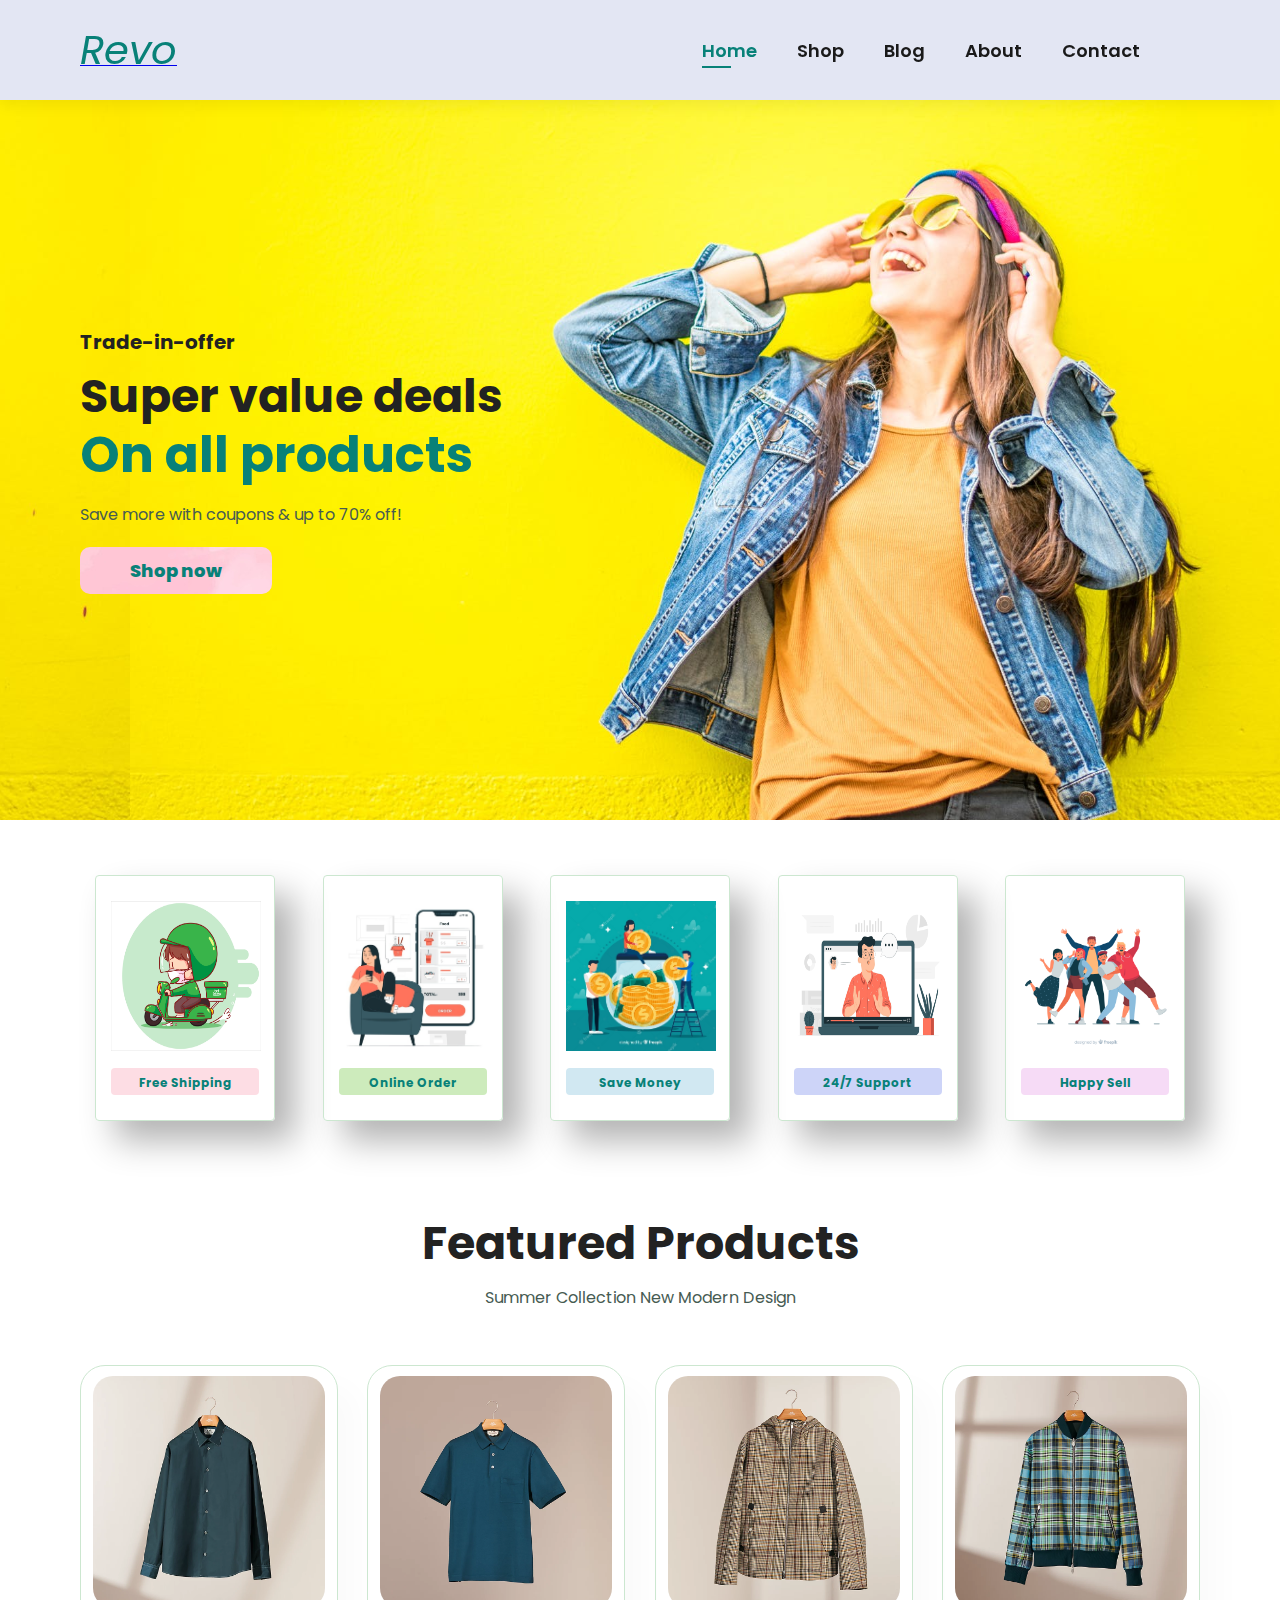
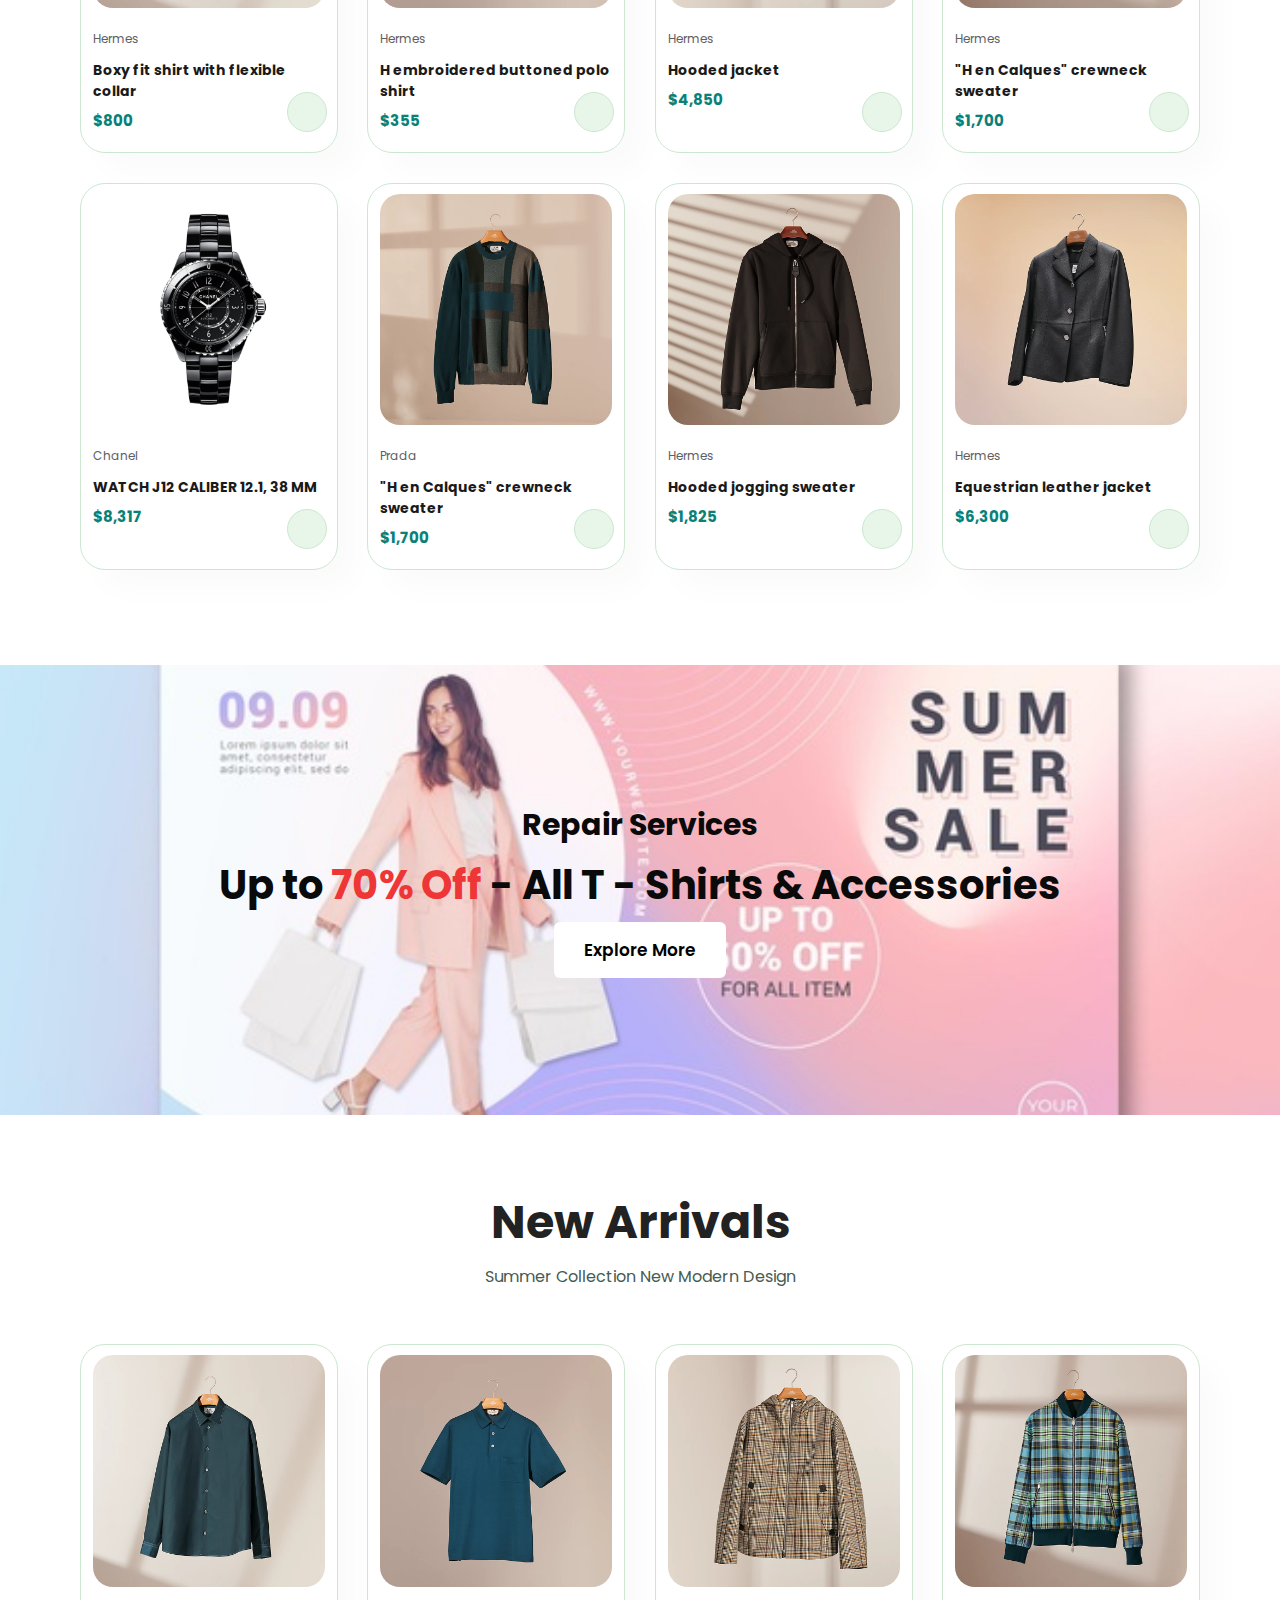
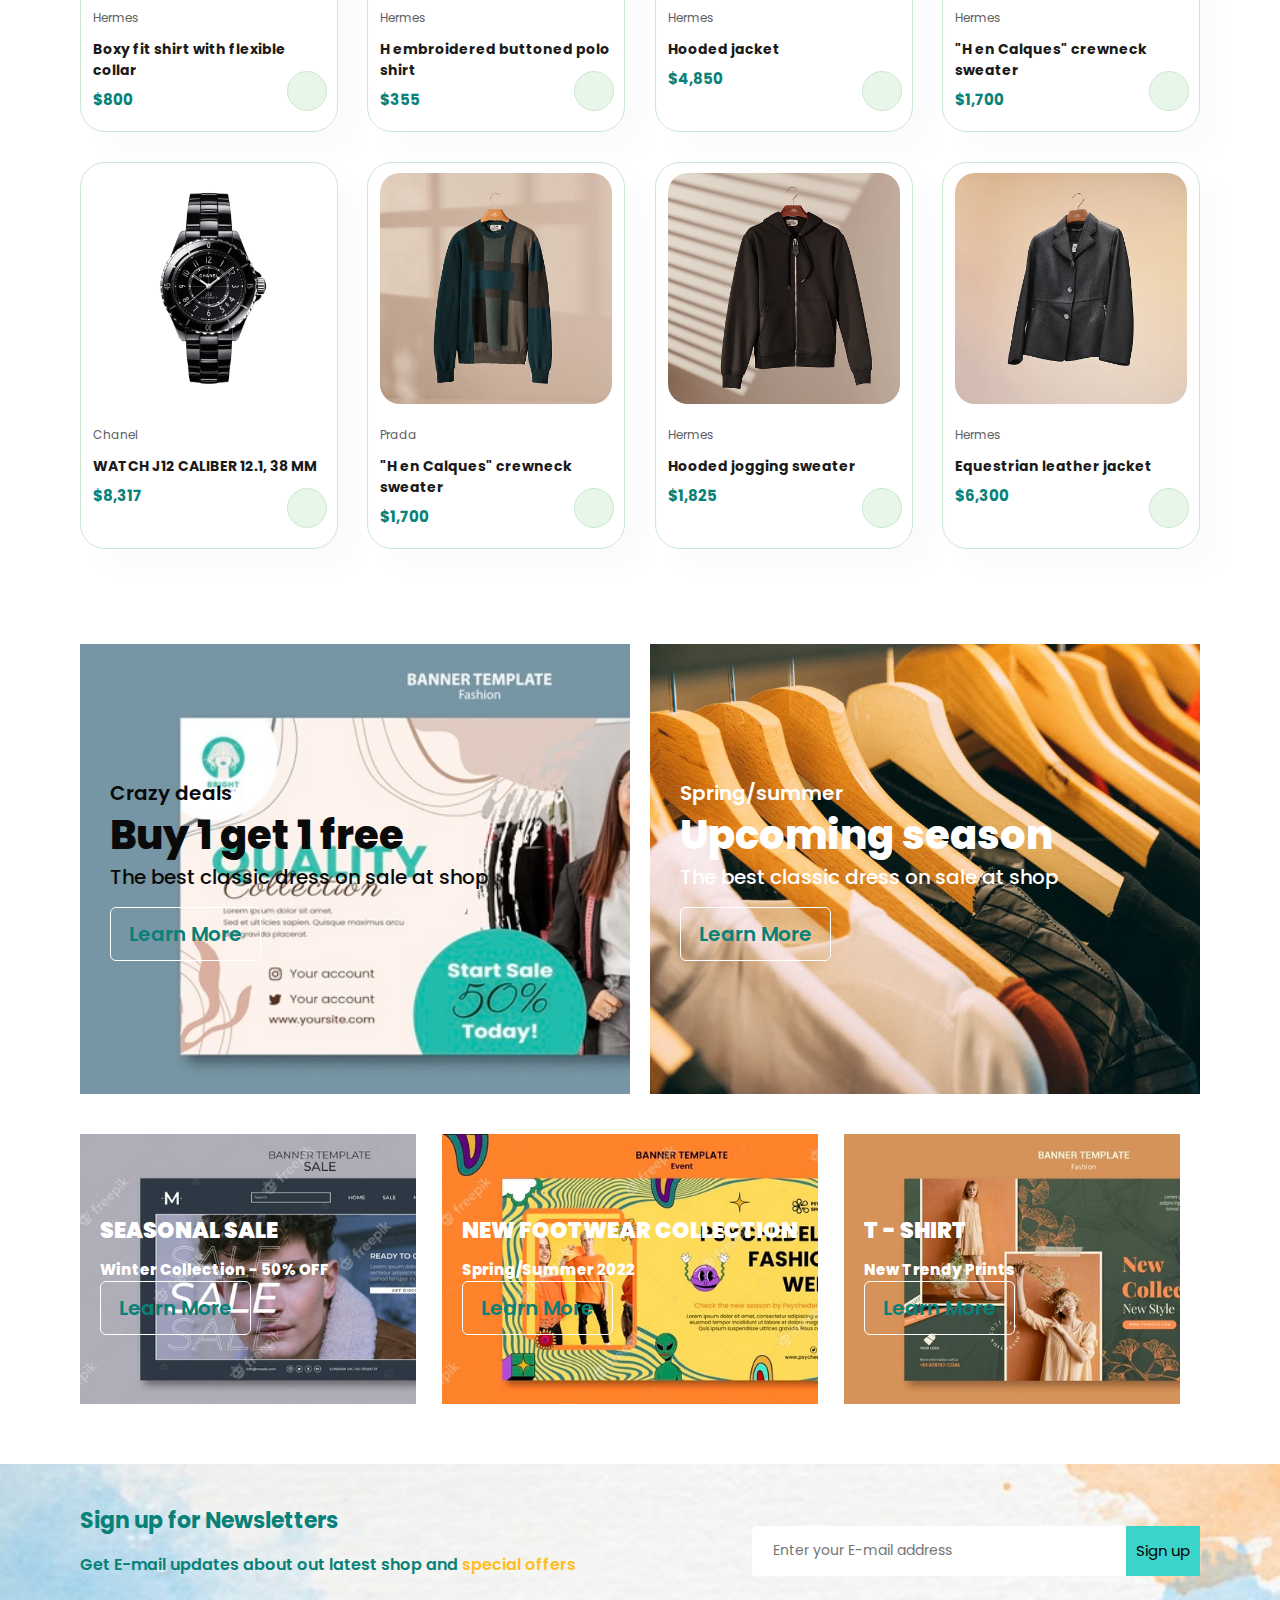
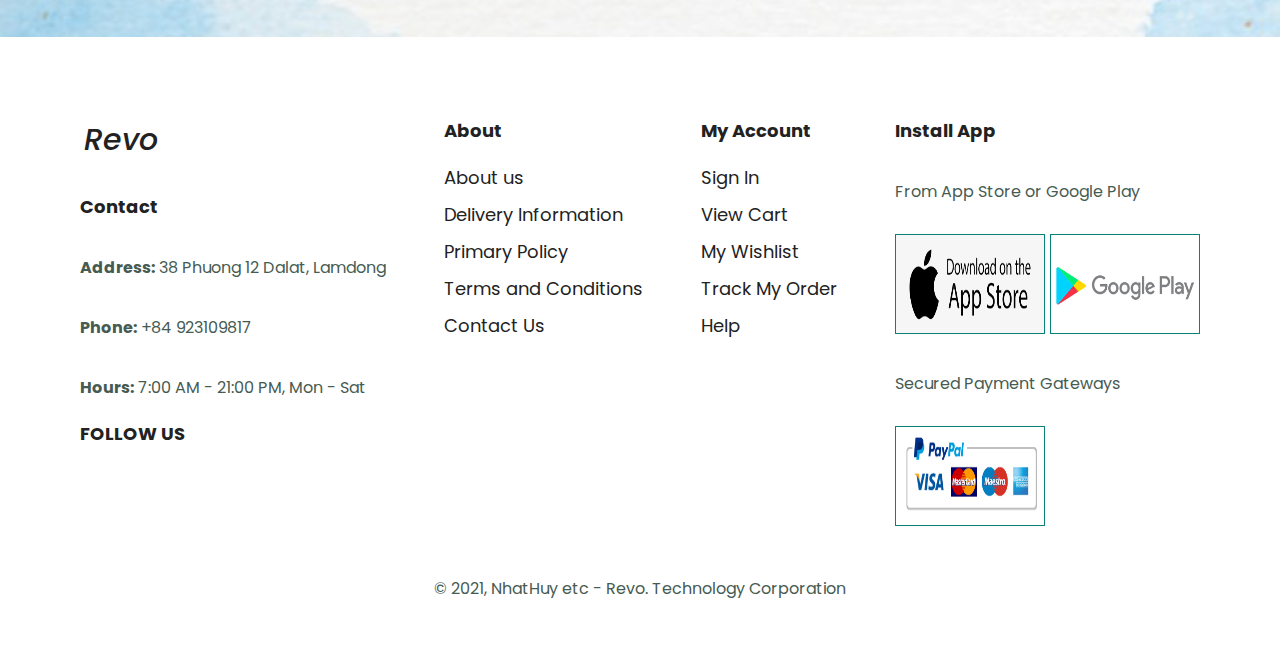
==== index.html @ b79b2497 "commit" ====
<!DOCTYPE html>
<html lang="en">
<head>
    <meta charset="UTF-8">
    <meta http-equiv="X-UA-Compatible" content="IE=edge">
    <meta name="viewport" content="width=device-width, initial-scale=1.0">
    <title>E-Commerce </title>
    <link rel="stylesheet" href="style.css">
    <link rel="stylesheet" href="responsive.css">
    <link rel="stylesheet" href="https://pro.fontawesome.com/releases/v5.10.0/css/all.css" integrity="sha384-AYmEC3Yw5cVb3ZcuHtOA93w35dYTsvhLPVnYs9eStHfGJvOvKxVfELGroGkvsg+p" crossorigin="anonymous"/>
</head>
<body>
    <!-- Header -->
    <section class="header">
        <a href="#"><i class="icon1 fab fa-cotton-bureau">Revo</i>
        </a>

        <div>
            <ul class="navbar">
                <li><a class="active" href="#index.html">Home</a></li>
                <li><a href="#shop.html">Shop</a></li>
                <li><a href="#blog.html">Blog</a></li>
                <li><a href="#about.html">About</a></li>
                <li><a href="#contact.html">Contact</a></li>
                <li><a href="#cart.html"><i class="far fa-shopping-bag"></i></a></li>
            </ul>
        </div>
    </section>

    <!--Hero section-->
    <section class="hero">
        <h4>Trade-in-offer</h4>
        <h2>Super value deals</h2>
        <h1>On all products</h1>
        <p>Save more with coupons & up to 70% off!</p>
        <button class="btn">Shop now</button>
    </section>

    <!--Feature section-->
    <section class="feature section-p1">
        <div class="feature-box">
            <img src="images/feature-1.jpg" alt="">
            <h6>Free Shipping</h6>
        </div>

        <div class="feature-box">
            <img src="images/feature-2.jpg" alt="">
            <h6>Online Order</h6>
        </div>

        <div class="feature-box">
            <img src="images/feature-3.jpg" alt="">
            <h6>Save Money</h6>
        </div>

        <div class="feature-box">
            <img src="images/feature-6.jpg" alt="">
            <h6>24/7 Support</h6>
        </div>

        <div class="feature-box">
            <img src="images/feature-5.jpg" alt="">
            <h6>Happy Sell</h6>
        </div>
    </section>

    <!--Feature Product-->
    <section class="feature-product section-p1">
        <h2 class="heading">Featured Products</h2>
        <p>Summer Collection New Modern Design</p>
        <div class="pro-container">
            <div class="pro">
                <img src="images/product-4.webp" alt="">
                <div class="desc">
                    <span>Hermes</span>
                    <h5>Boxy fit shirt with flexible collar</h5>
                    <div class="star">
                        <i class="fas fa-star"></i>
                        <i class="fas fa-star"></i>
                        <i class="fas fa-star"></i>
                        <i class="fas fa-star"></i>
                        <i class="fas fa-star"></i>
                    </div>
                    <h4 class="price">$800</h4>
                </div>
                <a href="#"><i class="fal fa-shopping-cart cart"></i></a>
            </div>

            <div class="pro">
                <img src="images/product-1.webp" alt="">
                <div class="desc">
                    <span>Hermes</span>
                    <h5>H embroidered buttoned polo shirt</h5>
                    <div class="star">
                        <i class="fas fa-star"></i>
                        <i class="fas fa-star"></i>
                        <i class="fas fa-star"></i>
                        <i class="fas fa-star"></i>
                        <i class="fas fa-star"></i>
                    </div>
                    <h4 class="price">$355</h4>
                </div>
                <a href="#"><i class="fal fa-shopping-cart cart"></i></a>
            </div>

            <div class="pro">
                <img src="images/product-2.webp" alt="">
                <div class="desc">
                    <span>Hermes</span>
                    <h5>Hooded jacket</h5>
                    <div class="star">
                        <i class="fas fa-star"></i>
                        <i class="fas fa-star"></i>
                        <i class="fas fa-star"></i>
                        <i class="fas fa-star"></i>
                        <i class="fas fa-star"></i>
                    </div>
                    <h4 class="price">$4,850</h4>
                </div>
                <a href="#"><i class="fal fa-shopping-cart cart"></i></a>
            </div>

            <div class="pro">
                <img src="images/product-3.webp" alt="">
                <div class="desc">
                    <span>Hermes</span>
                    <h5>"H en Calques" crewneck sweater</h5>
                    <div class="star">
                        <i class="fas fa-star"></i>
                        <i class="fas fa-star"></i>
                        <i class="fas fa-star"></i>
                        <i class="fas fa-star"></i>
                        <i class="fas fa-star"></i>
                    </div>
                    <h4 class="price">$1,700</h4>
                </div>
                <a href="#"><i class="fal fa-shopping-cart cart"></i></a>
            </div>

            <div class="pro">
                <img src="images/product-7.jpg" alt="">
                <div class="desc">
                    <span>Chanel</span>
                    <h5>WATCH J12 CALIBER 12.1, 38 MM</h5>
                    <div class="star">
                        <i class="fas fa-star"></i>
                        <i class="fas fa-star"></i>
                        <i class="fas fa-star"></i>
                        <i class="fas fa-star"></i>
                        <i class="fas fa-star"></i>
                    </div>
                    <h4 class="price">$8,317</h4>
                </div>
                <a href="#"><i class="fal fa-shopping-cart cart"></i></a>
            </div>

            <div class="pro">
                <img src="images/product-5.webp" alt="">
                <div class="desc">
                    <span>Prada</span>
                    <h5>"H en Calques" crewneck sweater</h5>
                    <div class="star">
                        <i class="fas fa-star"></i>
                        <i class="fas fa-star"></i>
                        <i class="fas fa-star"></i>
                        <i class="fas fa-star"></i>
                        <i class="fas fa-star"></i>
                    </div>
                    <h4 class="price">$1,700</h4>
                </div>
                <a href="#"><i class="fal fa-shopping-cart cart"></i></a>
            </div>

            <div class="pro">
                <img src="images/product-6.webp" alt="">
                <div class="desc">
                    <span>Hermes</span>
                    <h5>Hooded jogging sweater</h5>
                    <div class="star">
                        <i class="fas fa-star"></i>
                        <i class="fas fa-star"></i>
                        <i class="fas fa-star"></i>
                        <i class="fas fa-star"></i>
                        <i class="fas fa-star"></i>
                    </div>
                    <h4 class="price">$1,825</h4>
                </div>
                <a href="#"><i class="fal fa-shopping-cart cart"></i></a>
            </div>

            <div class="pro">
                <img src="images/product-9.webp" alt="">
                <div class="desc">
                    <span>Hermes</span>
                    <h5>Equestrian leather jacket</h5>
                    <div class="star">
                        <i class="fas fa-star"></i>
                        <i class="fas fa-star"></i>
                        <i class="fas fa-star"></i>
                        <i class="fas fa-star"></i>
                        <i class="fas fa-star"></i>
                    </div>
                    <h4 class="price">$6,300</h4>
                </div>
                <a href="#"><i class="fal fa-shopping-cart cart"></i></a>
            </div>
        </div>
    </section>

    <!--Banner-->
    <section class="banner section-m1">
        <h4>Repair Services</h4>
        <h2>Up to <span>70% Off</span> - All T - Shirts & Accessories</h2>
        <button class="normal">Explore More</button>
    </section>

    <!--New Arrivals-->
    <section class="feature-product section-p1">
        <h2 class="heading">New Arrivals</h2>
        <p>Summer Collection New Modern Design</p>
        <div class="pro-container">
            <div class="pro">
                <img src="images/product-4.webp" alt="">
                <div class="desc">
                    <span>Hermes</span>
                    <h5>Boxy fit shirt with flexible collar</h5>
                    <div class="star">
                        <i class="fas fa-star"></i>
                        <i class="fas fa-star"></i>
                        <i class="fas fa-star"></i>
                        <i class="fas fa-star"></i>
                        <i class="fas fa-star"></i>
                    </div>
                    <h4 class="price">$800</h4>
                </div>
                <a href="#"><i class="fal fa-shopping-cart cart"></i></a>
            </div>

            <div class="pro">
                <img src="images/product-1.webp" alt="">
                <div class="desc">
                    <span>Hermes</span>
                    <h5>H embroidered buttoned polo shirt</h5>
                    <div class="star">
                        <i class="fas fa-star"></i>
                        <i class="fas fa-star"></i>
                        <i class="fas fa-star"></i>
                        <i class="fas fa-star"></i>
                        <i class="fas fa-star"></i>
                    </div>
                    <h4 class="price">$355</h4>
                </div>
                <a href="#"><i class="fal fa-shopping-cart cart"></i></a>
            </div>

            <div class="pro">
                <img src="images/product-2.webp" alt="">
                <div class="desc">
                    <span>Hermes</span>
                    <h5>Hooded jacket</h5>
                    <div class="star">
                        <i class="fas fa-star"></i>
                        <i class="fas fa-star"></i>
                        <i class="fas fa-star"></i>
                        <i class="fas fa-star"></i>
                        <i class="fas fa-star"></i>
                    </div>
                    <h4 class="price">$4,850</h4>
                </div>
                <a href="#"><i class="fal fa-shopping-cart cart"></i></a>
            </div>

            <div class="pro">
                <img src="images/product-3.webp" alt="">
                <div class="desc">
                    <span>Hermes</span>
                    <h5>"H en Calques" crewneck sweater</h5>
                    <div class="star">
                        <i class="fas fa-star"></i>
                        <i class="fas fa-star"></i>
                        <i class="fas fa-star"></i>
                        <i class="fas fa-star"></i>
                        <i class="fas fa-star"></i>
                    </div>
                    <h4 class="price">$1,700</h4>
                </div>
                <a href="#"><i class="fal fa-shopping-cart cart"></i></a>
            </div>

            <div class="pro">
                <img src="images/product-7.jpg" alt="">
                <div class="desc">
                    <span>Chanel</span>
                    <h5>WATCH J12 CALIBER 12.1, 38 MM</h5>
                    <div class="star">
                        <i class="fas fa-star"></i>
                        <i class="fas fa-star"></i>
                        <i class="fas fa-star"></i>
                        <i class="fas fa-star"></i>
                        <i class="fas fa-star"></i>
                    </div>
                    <h4 class="price">$8,317</h4>
                </div>
                <a href="#"><i class="fal fa-shopping-cart cart"></i></a>
            </div>

            <div class="pro">
                <img src="images/product-5.webp" alt="">
                <div class="desc">
                    <span>Prada</span>
                    <h5>"H en Calques" crewneck sweater</h5>
                    <div class="star">
                        <i class="fas fa-star"></i>
                        <i class="fas fa-star"></i>
                        <i class="fas fa-star"></i>
                        <i class="fas fa-star"></i>
                        <i class="fas fa-star"></i>
                    </div>
                    <h4 class="price">$1,700</h4>
                </div>
                <a href="#"><i class="fal fa-shopping-cart cart"></i></a>
            </div>

            <div class="pro">
                <img src="images/product-6.webp" alt="">
                <div class="desc">
                    <span>Hermes</span>
                    <h5>Hooded jogging sweater</h5>
                    <div class="star">
                        <i class="fas fa-star"></i>
                        <i class="fas fa-star"></i>
                        <i class="fas fa-star"></i>
                        <i class="fas fa-star"></i>
                        <i class="fas fa-star"></i>
                    </div>
                    <h4 class="price">$1,825</h4>
                </div>
                <a href="#"><i class="fal fa-shopping-cart cart"></i></a>
            </div>

            <div class="pro">
                <img src="images/product-9.webp" alt="">
                <div class="desc">
                    <span>Hermes</span>
                    <h5>Equestrian leather jacket</h5>
                    <div class="star">
                        <i class="fas fa-star"></i>
                        <i class="fas fa-star"></i>
                        <i class="fas fa-star"></i>
                        <i class="fas fa-star"></i>
                        <i class="fas fa-star"></i>
                    </div>
                    <h4 class="price">$6,300</h4>
                </div>
                <a href="#"><i class="fal fa-shopping-cart cart"></i></a>
            </div>
        </div>
    </section>


    <section class="sm-banner section-p1">
        <div class="banner-box banner-1">
            <h4>Crazy deals</h4>
            <h2>Buy 1 get 1 free</h2>
            <span>The best classic dress on sale at shop</span>
            <button class="white">Learn More</button>
        </div>

        <div class="banner-box banner-2">
            <h4>Spring/summer</h4>
            <h2>Upcoming season</h2>
            <span>The best classic dress on sale at shop</span>
            <button class="white">Learn More</button>
        </div>
    </section>

    <!--Banner Text-->
    <section class="banner-text">
        <div class="banner-box banner-1">
            <h2>SEASONAL SALE</h2>
            <h3>Winter Collection - 50% OFF</h3>
            <button class="white">Learn More</button>
        </div>

        <div class="banner-box banner-2">
            <h2>NEW FOOTWEAR COLLECTION</h2>
            <h3>Spring/Summer 2022</h3>
            <button class="white">Learn More</button>
        </div>

        <div class="banner-box banner-3">
            <h2>T - SHIRT</h2>
            <h3>New Trendy Prints</h3>
            <button class="white">Learn More</button>
        </div>
    </section>

    <!--New letter-->
    <section class="newletter section-p1 section-m1">
        <div class="text">
            <h4>Sign up for Newsletters</h4>
            <p>Get E-mail updates about out latest shop and <span>special offers</span></p>
        </div>

        <div class="form">
            <input type="text" placeholder="Enter your E-mail address">
            <button class="input-btn">Sign up</button>
        </div>
    </section>

    <!--Footer-->
    <footer class="section-p1">
        <div class="col">
            <i class="logo fab fa-cotton-bureau">Revo</i>
            <h4>Contact</h4>
            <p><strong>Address:</strong> 38 Phuong 12 Dalat, Lamdong</p>
            <p><strong>Phone:</strong> +84 923109817</p>
            <p><strong>Hours:</strong> 7:00 AM - 21:00 PM, Mon - Sat</p>
            <div class="social-link">
                <h4>FOLLOW US</h4>
                <div class="icons">
                    <a href="#"><i class="fab fa-facebook-f"></i></a>
                    <a href="#"><i class="fab fa-twitter"></i></a>
                    <a href="#"><i class="fab fa-instagram"></i></a>
                    <a href="#"><i class="fab fa-pinterest"></i></a>
                    <a href="#"><i class="fab fa-youtube"></i></a>
                </div>
            </div>
        </div>

        <div class="col">
            <h4>About</h4>
            <a href="#">About us</a>
            <a href="#">Delivery Information</a>
            <a href="#">Primary Policy</a>
            <a href="#">Terms and Conditions</a>
            <a href="#">Contact Us</a>
        </div>

        <div class="col">
            <h4>My Account</h4>
            <a href="#">Sign In</a>
            <a href="#">View Cart</a>
            <a href="#">My Wishlist</a>
            <a href="#">Track My Order</a>
            <a href="#">Help</a>
        </div>

        <div class="col install">
            <h4>Install App</h4>
            <p>From App Store or Google Play</p>
            <div class="row app">
                <img src="images/app-store.png" alt="">
                <img src="images/google-play.png" alt="">
            </div>
            <p>Secured Payment Gateways</p>
            <img class="payment" src="images/payment.png" alt="">
        </div>

        <div class="copyright">
            <p>© 2021, NhatHuy etc - Revo. Technology Corporation</p>
        </div>

    </footer>




    
    <script src="script.js"></script>
</body>
</html>
---- style.css ----
@import url('https://fonts.googleapis.com/css2?family=Poppins:ital,wght@0,200;0,300;0,400;0,500;0,600;0,700;0,800;0,900;1,100;1,200;1,300;1,400;1,500;1,600&family=Roboto:ital,wght@0,300;0,400;1,100&display=swap');

*{
    margin: 0;
    padding: 0;
    box-sizing: border-box;
    font-family: 'Poppins', sans-serif;
}

h1{
    font-size: 50px;
    line-height: 64px;
    color: #222;
}

h2{
    font-size: 46px;
    line-height: 54px;
    color: #222;
}

h4{
    font-size: 20px;
    color: #222;
}

h6{
    font-size: 12px;
    font-weight: 700;
}

p{
    font-size: 16px;
    color: #465b52;
    margin: 15px 0 20px 0;
}

.section-p1{
    padding: 40px 80px;
}

.section-m1{
    margin: 40px 0;
}

button.normal{
    font-size: 17px;
    font-weight: 600;
    padding: 15px 30px;
    color: rgb(0, 0, 0);
    background-color: #fff;
    border-radius: 6px;
    cursor: pointer;
    border: none;
    outline: none;
    transition: 0.2s;
}


button.white{
    font-size: 20px;
    font-weight: 600;
    padding: 11px 18px;
    color: #088178;
    background-color: transparent;
    border-radius: 6px;
    cursor: pointer;
    border: 1px solid #fff;
    outline: none;
    transition: 0.2s;
}

body{
    width: 100%;
}

/* Header css*/
.header{
    display: flex;
    align-items: center;
    justify-content: space-between;
    padding: 20px 80px;
    background: #E3E6F3;
    box-shadow: 0 5px 15px rgba(0, 0, 0, 0.06);
    z-index: 999;
    position: sticky;
    top: 0;
    left: 0;
}

.header a .icon1{
    font-size: 40px;
    color: #088178;
}

.header .navbar{
    display: flex;
    justify-content: center;
    text-align: center;
    
}

.header .navbar li{
    padding: 0 20px;
    list-style:  none;
    position: relative;
}

.header .navbar li a{
    text-decoration: none;
    font-size: 18px;
    font-weight: 600;
    color: #1a1a1a;
    transition: 0.3s ease;
}

.header .navbar li a:hover,
.header .navbar li a.active{
    color: #088178;
}

.header .navbar li a:hover::after,
.header .navbar li a.active::after{
    content: "";
    width: 30%;
    height: 2px;
    background: #088178;
    position: absolute;
    bottom: -4px;
    left: 20px;
}

.header .navbar i{
    font-size: 25px;
}

/* Hero -- HOME */
.hero{
    background-image: url(images/bg-home-2.jpeg);
    height: 80vh;
    width: 100%;
    background-size: cover;
    background-position: top -120px right -130px;
    padding: 0 80px;
    display: flex;
    flex-direction: column;
    align-items: flex-start;
    justify-content: center;
}

.hero h4{
    padding-bottom: 12px;
}

.hero h1{
    color: #088178;
}

.hero .btn{
    background-image: url(images/btn.jpg);
    background-color: transparent;
    color: #088178;
    border: 0;
    padding: 10px 50px 10px 50px;
    background-repeat: no-repeat;
    cursor: pointer;
    font-weight: 800;
    border-radius: 10px;
    font-size: 18px;
}

.hero .btn:hover{
    letter-spacing: 1px;   
}

/* Feature -- HOME PAGE*/
.feature{
    display: flex;
    align-items: center;
    justify-content: space-between;
    flex-wrap: wrap;
}

.feature .feature-box img{
    width: 150px;
    height: 150px;
    margin-bottom: 10px;
}

.feature .feature-box{
    width: 180px;
    text-align: center;
    padding: 25px 15px;
    box-shadow: 20px 20px 34px rgba(0, 0, 0, 0.3);
    border: 1px solid #CCE7D0;
    border-radius: 4px;
    margin: 15px ;
}

.feature .feature-box:hover{
    box-shadow: 10px 10px 54px rgba(0, 0, 0, 0.3);
}

.feature .feature-box h6{
    padding: 9px 8px 6px 8px;
    line-height: 1;
    border-radius: 4px;
    color: #088178;
    background-color: #FDDDE4;
}

.feature .feature-box:nth-child(2) h6{
    background-color: #cdebbc;
}

.feature .feature-box:nth-child(3) h6{
    background-color: #d1e8f2;
}

.feature .feature-box:nth-child(4) h6{
    background-color: #cdd4f8;
}

.feature .feature-box:nth-child(5) h6{
    background-color: #f6dbf6;
}

/* Feature Product - HOME PAGE*/
.feature-product{
    text-align: center;

}

.feature-product .pro-container{
    display: flex;
    justify-content: space-between;
    padding-top: 20px;
    flex-wrap: wrap;
}

.feature-product .pro{
    width: 23%;
    min-width: 25px;
    padding: 10px 12px;
    border: 1px solid #CCE7D0;
    border-radius: 25px;
    box-shadow: 20px 20px 30px rgba(0, 0, 0, 0.02);
    margin: 15px 0;
    transition: 0.2s ease ;
    position: relative;
}

.feature-product .pro:hover{
    box-shadow: 20px 20px 30px rgba(0, 0, 0, 0.06);
}

.feature-product .pro img{
    width: 100%;
    border-radius: 20px;
}

.feature-product .pro .desc{
    text-align: start;
    padding: 10px 0;
}

.feature-product .pro .desc span{
    color: #606063;
    font-size: 12px;
}

.feature-product .pro .desc h5{
    padding-top: 10px;
    color: #1a1a1a;
    font-size: 14px;
}

.feature-product .pro .desc i{
    font-size: 14px;
    color: rgb(243, 181, 25);
}

.feature-product .pro .desc h4{
    padding-top: 7px;
    font-size: 15px;
    font-weight: 700;
    color: #088178;
}

.feature-product .pro .cart{
    width: 40px;
    height: 40px;
    line-height: 40px;
    border-radius: 40px;
    background: #e8f6ea;
    font-weight: 500;
    color: #088178;
    border: 1px solid #CCE7D0;
    position: absolute;
    bottom: 20px;
    right: 10px;
}

/* Banner -- HOME PAGE*/
.banner{
    display: flex;
    flex-direction: column;
    justify-content: center;
    text-align: center;
    align-items: center;
    background-image: url('images/banner-1.jpg');
    height: 50vh;
    width: 100%;
    background-size: cover;
    background-position: top -140px right 0;
}

.banner h4{
    color: rgb(10, 10, 10);
    font-size: 30px ;
}

.banner h2{
    color: rgb(10, 10, 10);
    font-size: 40px;
    padding: 10px 0;
}


.banner h2 span{
    color: #ef3636;

}

.banner button:hover{
    background-color: #088178;
    color: #fff;
}

/* Banner section */
.sm-banner{
    display: flex;
    justify-content: space-between;
    flex-wrap: nowrap;
}

.sm-banner .banner-1{
    display: flex;
    flex-direction: column;
    justify-content: center;
    align-items: flex-start;
    background-image: url('images/banner-3.jpg');
    height: 50vh;
    min-width: 550px;
    margin-right: 20px;
    background-size: cover;
  
    padding: 30px;
}

.sm-banner .banner-2{
    display: flex;
    flex-direction: column;
    justify-content: center;
    align-items: flex-start;
    background-image: url('images/banner-5.jpeg');
    height: 50vh;
    min-width: 550px;
    margin-right: 20px;
    background-size: cover;
    padding: 30px;
}

.sm-banner .banner-box h4{
    color: rgb(10, 10, 10);
    font-size: 20px;
    font-weight: 600;
}

.sm-banner .banner-box h2{
    color: rgb(10, 10, 10);
    font-size: 40px;
    font-weight: 800;
}

.sm-banner .banner-box span{
    color: rgb(10, 10, 10);
    font-size: 20px;
    font-weight: 500;
    padding-bottom: 15px;
}

.sm-banner .banner-2 h4{
    color: #fff;
    font-size: 20px;
    font-weight: 600;
}

.sm-banner .banner-2 h2{
    color: #fff;
    font-size: 40px;
    font-weight: 800;
}

.sm-banner .banner-2 span{
    color: #fff;
    font-size: 20px;
    font-weight: 500;
    padding-bottom: 15px;
}
.sm-banner .banner-box button:hover{
    background-color: #088178;
    color: #fff;
    border: 1px solid #088178;
}

.banner-text{
    display: flex;
    justify-content: space-between;
    flex-wrap: wrap;
    padding: 0 80px;
}

.banner-text .banner-box{
    display: flex;
    flex-direction: column;
    justify-content: center;
    align-items: flex-start;
    background-image: url('images/banner-6.jpg');
    height: 30vh;
    min-width: 30%;
    margin-right: 20px;
    background-size: cover;
    padding: 20px;
    margin-bottom: 20px;
    background-position: top -100px;
}

.banner-text .banner-2{
    background-image: url('images/banner-8.jpg');
}

.banner-text .banner-3{
    background-image: url('images/banner-7.jpg');
}

.banner-text .banner-box h2{
    color: #fff;
    font-weight: 900;
    font-size: 22px;
}

.banner-text .banner-box h3{
    color: #fff;
    font-weight: 800;
    font-size: 15px;
}

.banner-text .banner-box button:hover{
    background-color: #088178;
    color: #fff;
    border: 1px solid #088178;
}

/* New letters -- HOME PAGE*/
.newletter{
    display: flex;
    justify-content: space-between;
    flex-wrap: wrap;
    align-items: center;
    background-image: url('images/bg-newletter.jpg');
    background-size: cover;
    background-repeat: no-repeat;
    background-position: 20% 30%;
}

.newletter h4{
    font-size: 22px;
    font-weight: 700;
    color: #088178;
}

.newletter p{
    font-size: 16px;
    font-weight: 600;
    color: #088178;
}

.newletter p span{
    color: #ffbd27;
}


.newletter .form{
    display: flex;
    flex-direction: row;
    width: 40%;
}

.newletter input{
    height: 3.125rem;
    padding: 0 1.25rem;
    font-size: 14px;
    width: 100%;
    border: 1px solid transparent;
    border-radius: 4px;
    outline: none;
    border-top-right-radius: 0;
    border-bottom-right-radius: 0;
}

.newletter .input-btn{
    font-size: 15px;
    width: 90px;
    background-color: #3ad4ca;
    border-top-right-radius: 0;
    border-bottom-right-radius: 0;
    border: 1px solid #3ad4ca;
}

.newletter .input-btn:hover{
    cursor: pointer;
}

/* Footer  */
footer{
    display: flex;
    justify-content: space-between;
    flex-wrap: wrap;
}

footer .col{
    display: flex;
    flex-direction: column;
    align-items: flex-start;
    margin-bottom: 20px;
}

footer i{
    font-size: 30px;
    color: #222;
    margin-bottom: 30px;
    padding-left: 4px;
    cursor: pointer;
    font-weight: 500;
}

footer i:hover,
footer a:hover{
    color:#088178;
}


footer .install img{
    width: 150px;
    height: 100px;
    border: 1px solid #088178;
    margin: 10px 0 15px 0;
}

footer .install img:hover{
    cursor: pointer;
}

footer {
    font-size: 18px;
    padding-bottom: 20px;
}

footer h4{
    font-size: 18px;
    padding-bottom: 20px;
}

footer a{
    text-decoration: none;
    font-size: 18px;
    color: #222;
    margin-bottom: 10px;
}

footer .copyright{
    width: 100%;
    text-align: center;
}
---- responsive.css ----
@media (max-width:779px) {
    .header{
        width: 1024px;
    }
    
    .hero{
        width: 1100px;
        height: 30vh;
    }

    .feature{
        width: 1100px;
        display: flex;
        align-items: center;
        justify-content: space-evenly;
        flex-wrap: wrap;
    }

    .feature .feature-box{
        width: 250px;

    }

    .feature-product{
        width: 1100px;
    }

    .banner{
        width: 1100px;
    }
    
    .sm-banner{
        width: 1100px;
    }
    
    .banner-text{
        width: 1100px;
    }

    .newletter{
        width: 1100px;
    }

    footer{
        width: 1100px;
    }
}
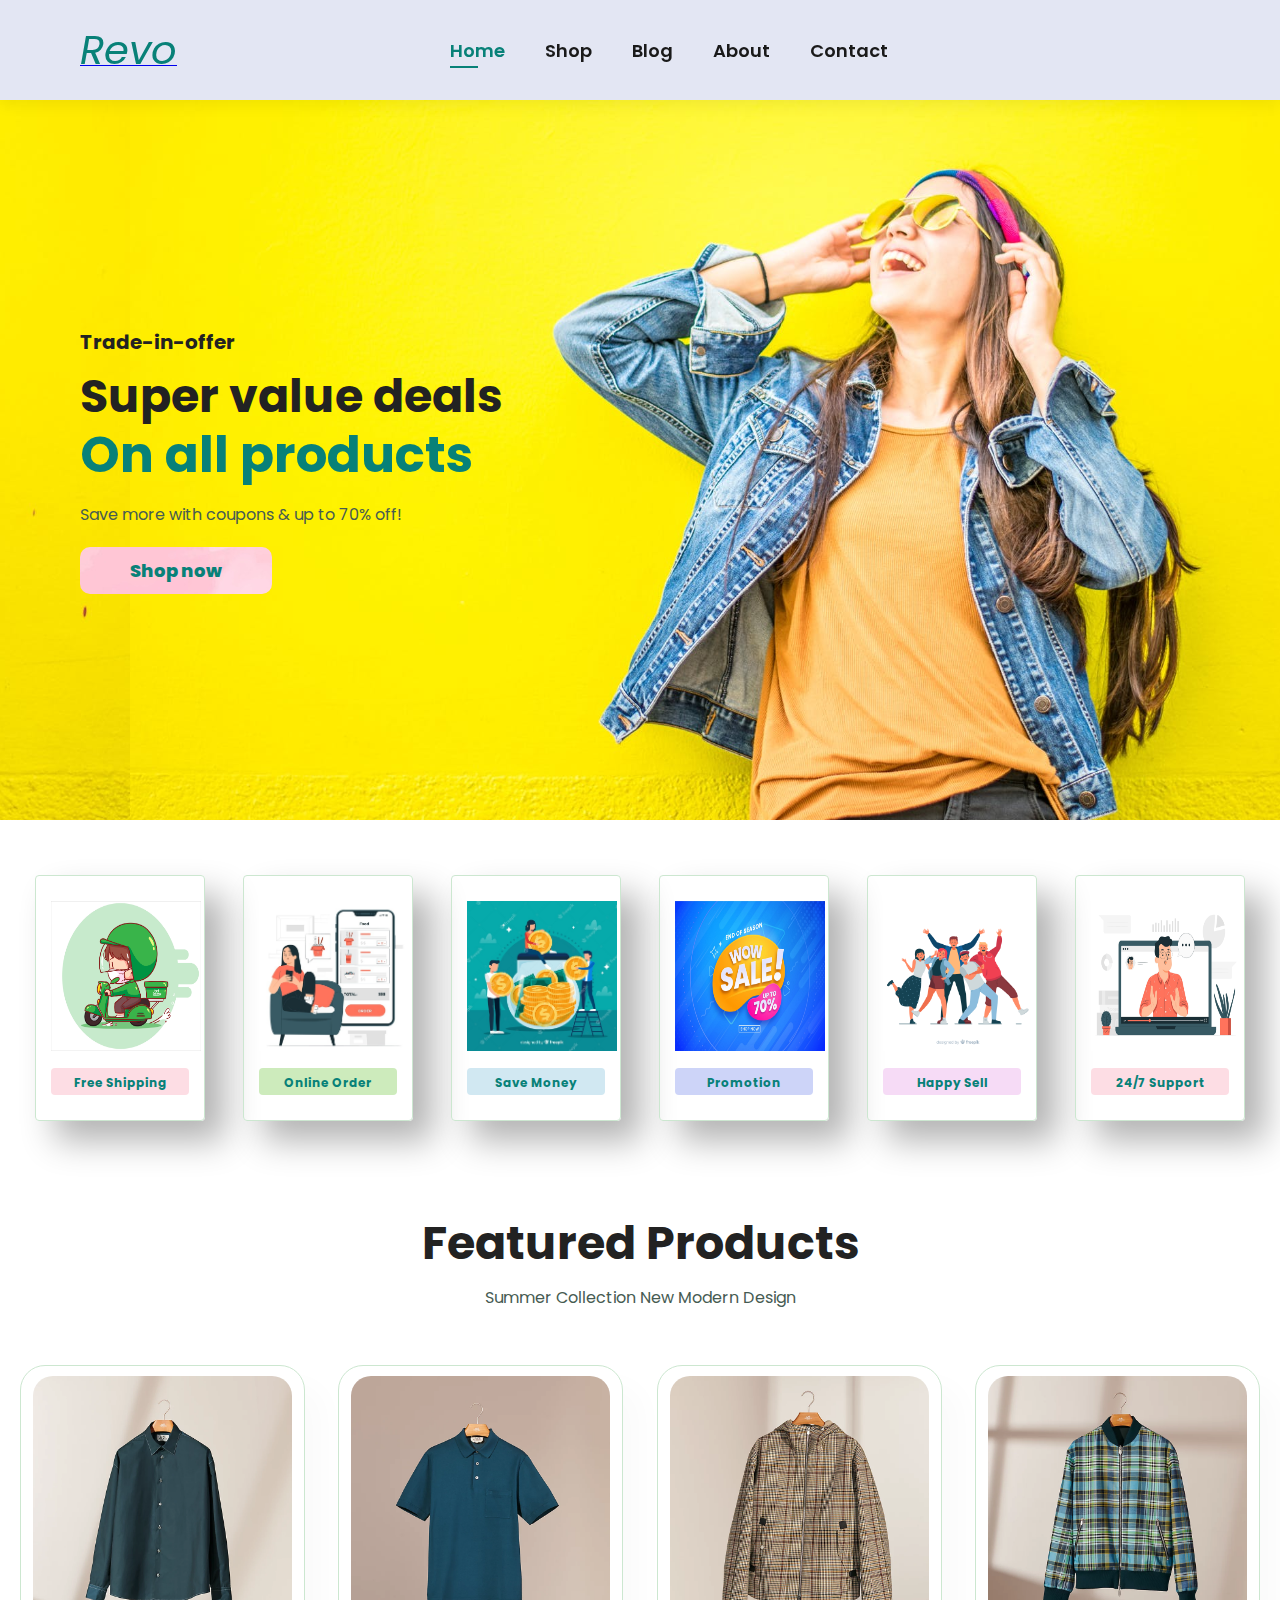
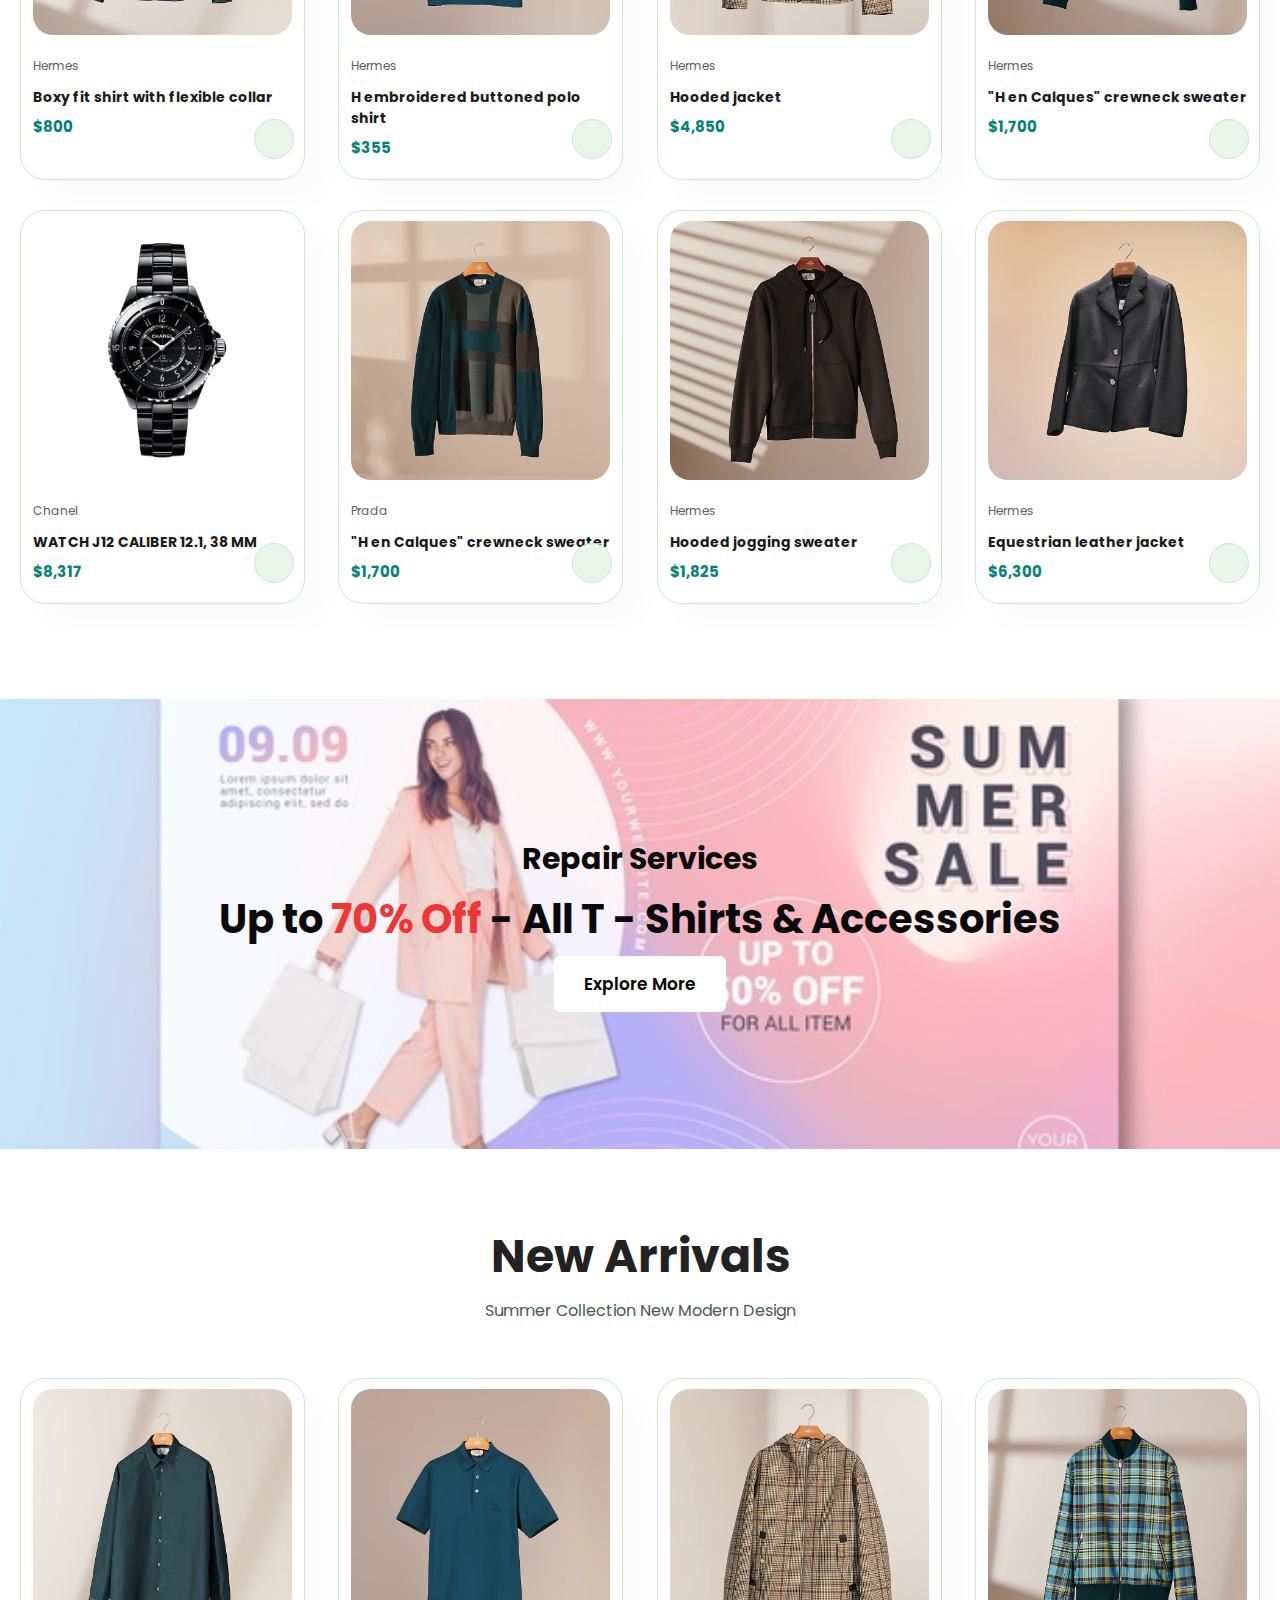
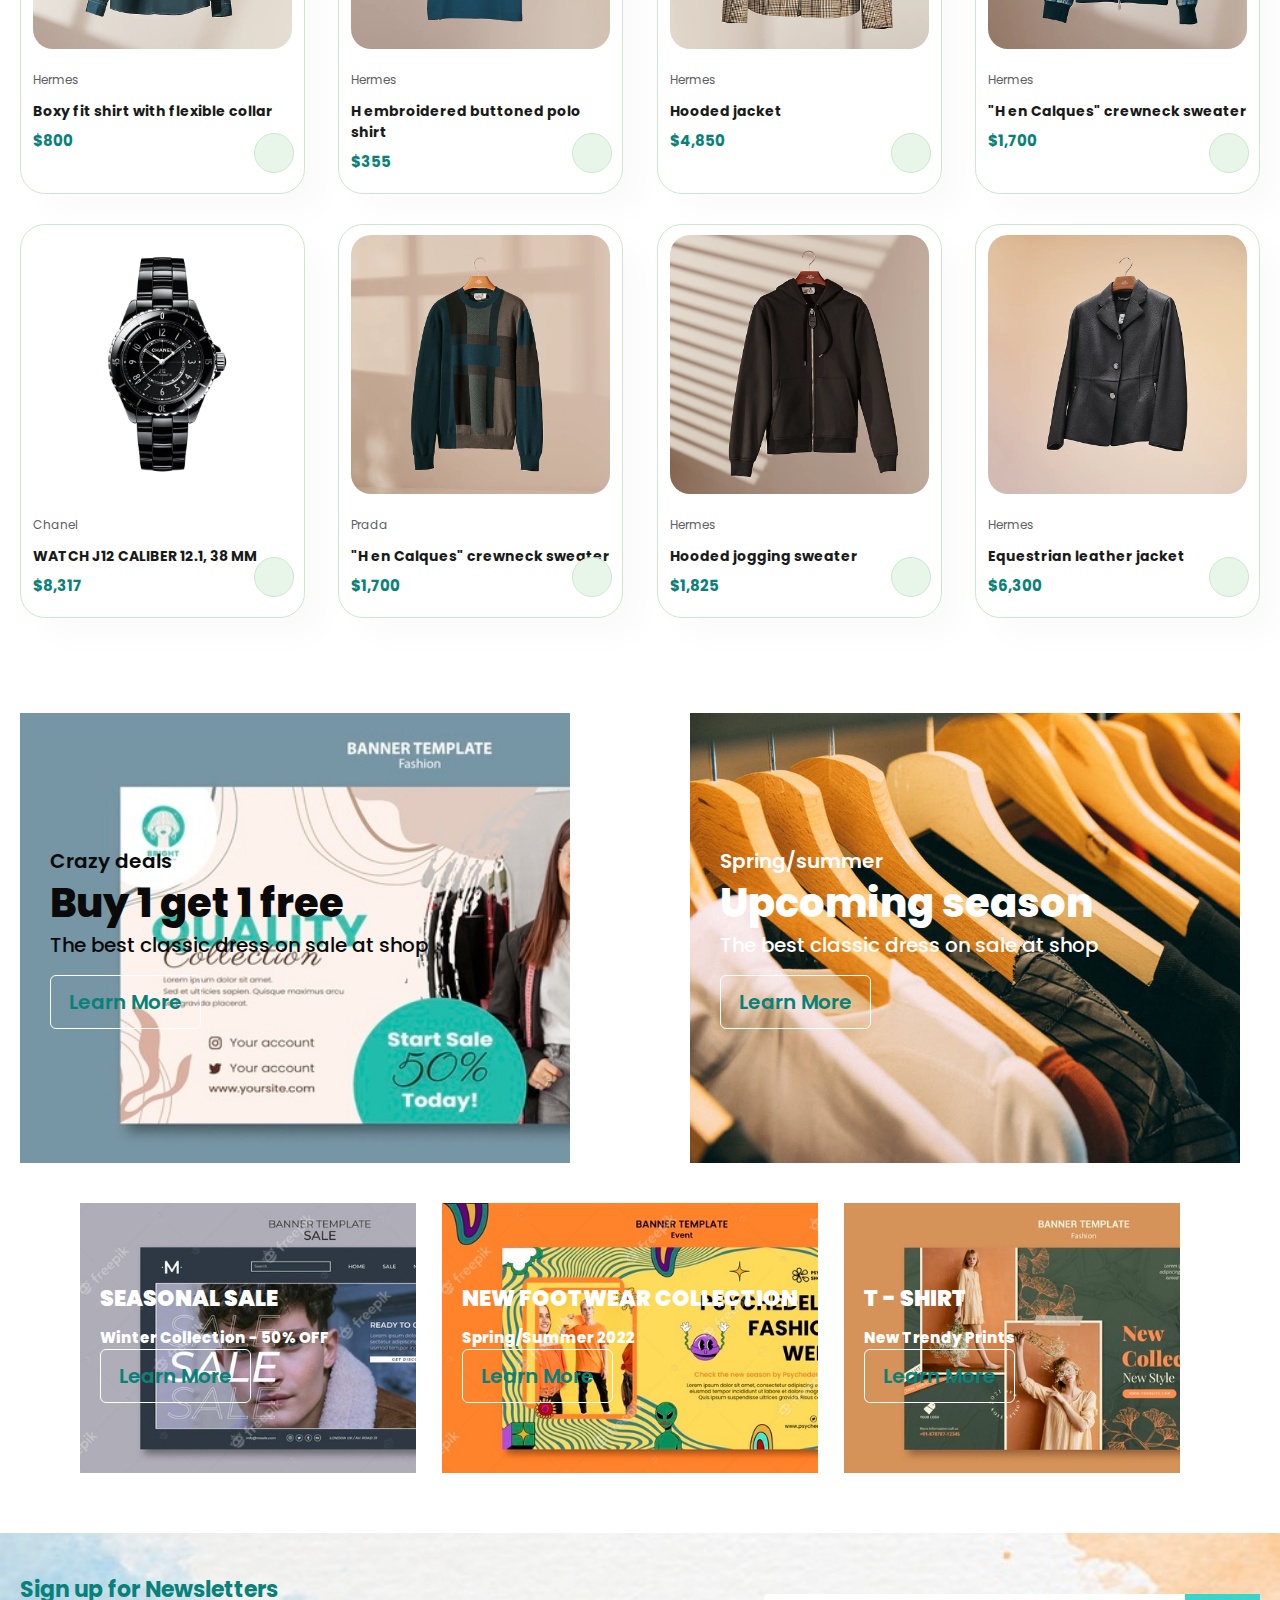
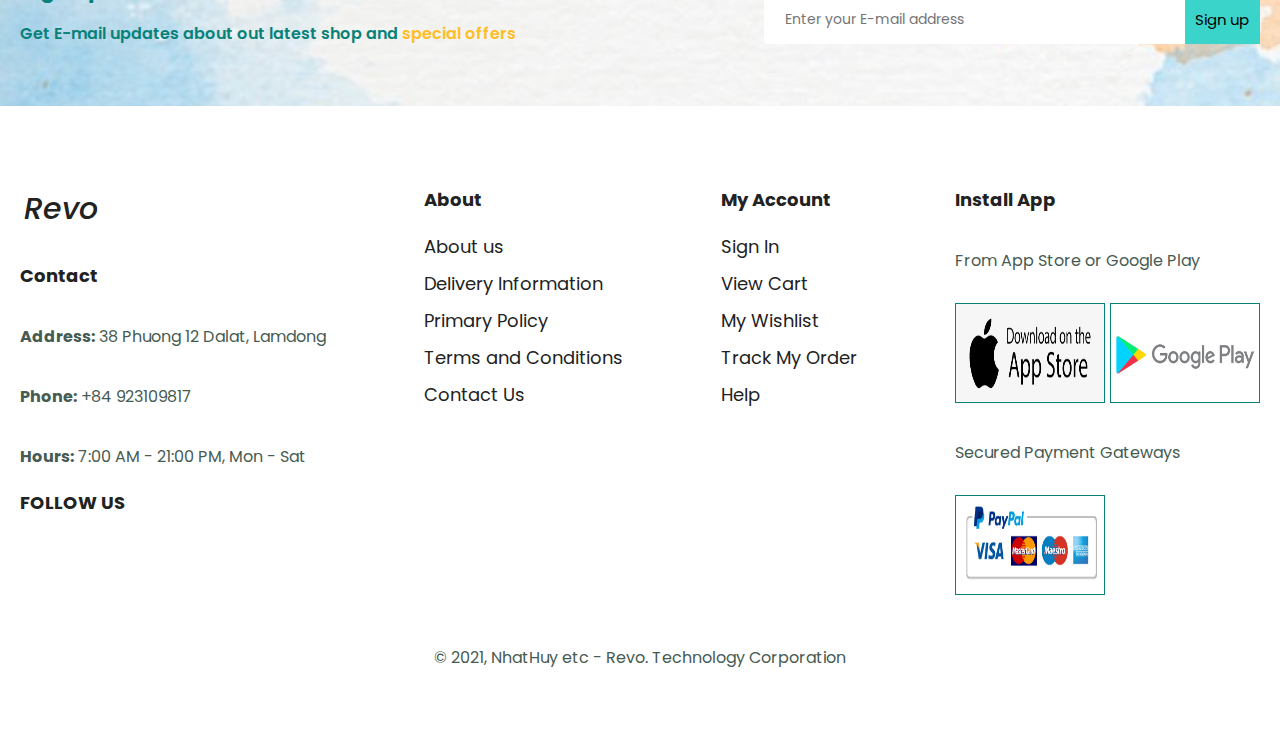
==== commit 84a220ea: "responsisve" ====
--- a/index.html
+++ b/index.html
@@ -4,7 +4,9 @@
     <meta charset="UTF-8">
     <meta http-equiv="X-UA-Compatible" content="IE=edge">
     <meta name="viewport" content="width=device-width, initial-scale=1.0">
-    <title>E-Commerce </title>
+    <title>E-Commerce   
+        
+    </title>
     <link rel="stylesheet" href="style.css">
     <link rel="stylesheet" href="responsive.css">
     <link rel="stylesheet" href="https://pro.fontawesome.com/releases/v5.10.0/css/all.css" integrity="sha384-AYmEC3Yw5cVb3ZcuHtOA93w35dYTsvhLPVnYs9eStHfGJvOvKxVfELGroGkvsg+p" crossorigin="anonymous"/>
@@ -16,14 +18,19 @@
         </a>
 
         <div>
-            <ul class="navbar">
+            <ul id="navbar" class="navbar">
                 <li><a class="active" href="#index.html">Home</a></li>
-                <li><a href="#shop.html">Shop</a></li>
-                <li><a href="#blog.html">Blog</a></li>
-                <li><a href="#about.html">About</a></li>
-                <li><a href="#contact.html">Contact</a></li>
-                <li><a href="#cart.html"><i class="far fa-shopping-bag"></i></a></li>
+                <li><a href="shop.html">Shop</a></li>
+                <li><a href="blog.html">Blog</a></li>
+                <li><a href="about.html">About</a></li>
+                <li><a href="contact.html">Contact</a></li>
+                <li><a href="cart.html"><i class="far fa-shopping-bag"></i></a></li>
+                <a href="#" id="close"><i class="far fa-times"></i></a>
             </ul>
+        </div>
+
+        <div class="navbar-menu">
+            <i id="menu" class="fas fa-bars"></i>
         </div>
     </section>
 
@@ -54,13 +61,18 @@
         </div>
 
         <div class="feature-box">
+            <img src="images/feature-4.jpg" alt="">
+            <h6>Promotion</h6>
+        </div>
+
+        <div class="feature-box">
+            <img src="images/feature-5.jpg" alt="">
+            <h6>Happy Sell</h6>
+        </div>
+
+        <div class="feature-box">
             <img src="images/feature-6.jpg" alt="">
             <h6>24/7 Support</h6>
-        </div>
-
-        <div class="feature-box">
-            <img src="images/feature-5.jpg" alt="">
-            <h6>Happy Sell</h6>
         </div>
     </section>
 
@@ -83,7 +95,7 @@
                     </div>
                     <h4 class="price">$800</h4>
                 </div>
-                <a href="#"><i class="fal fa-shopping-cart cart"></i></a>
+                <a href="product-detail.html"><i class="fal fa-shopping-cart cart"></i></a>
             </div>
 
             <div class="pro">
--- a/style.css
+++ b/style.css
@@ -36,7 +36,7 @@
 }
 
 .section-p1{
-    padding: 40px 80px;
+    padding: 40px 20px;
 }
 
 .section-m1{
@@ -134,6 +134,16 @@
     font-size: 25px;
 }
 
+.header .navbar-menu{
+    display: no;
+    align-items: center;
+}
+
+.header .navbar-menu i{
+    font-size: 25px;
+
+}
+
 /* Hero -- HOME */
 .hero{
     background-image: url(images/bg-home-2.jpeg);
@@ -188,7 +198,7 @@
 }
 
 .feature .feature-box{
-    width: 180px;
+    width: 170px;
     text-align: center;
     padding: 25px 15px;
     box-shadow: 20px 20px 34px rgba(0, 0, 0, 0.3);
@@ -585,3 +595,113 @@
 }
 
 
+/* SHOP PAGE */
+.page-header{
+    display: flex;
+    flex-direction: column;
+    background-image: url('images/bg-shop.jpg');
+    background-repeat: contain;
+    height: 50vh;
+    width: 100%;
+    background-position: top -50px;
+    justify-content: center;
+    text-align: center;
+    align-items: center;
+}
+
+.page-header h2{
+    font-size: 40px;
+    color: #EBE645;
+    font-weight: 800;
+}
+
+.page-header p{
+    font-size: 40px;
+    color: #8E0505;
+    font-weight: 600;
+}
+
+/* Pagination -- SHOP PAGE*/
+.pagination{
+    text-align: center;
+}
+
+.pagination a{
+    text-decoration: none;
+    color: #fff;
+    background-color: #088178;
+    padding: 15px 20px;
+    border-radius: 6px;
+    width: 10%;
+    font-weight: 600;
+}
+
+.pagination a i{
+    font-size: 20px;
+    font-weight: 600;
+}
+
+/* Product detail -- SHOP PAGE*/
+.product-detail{
+    display: flex;
+    margin-top: 20px;
+    justify-content: center;
+    text-align: start;
+}
+
+.product-detail .single-pro-img{
+    width: 40%;
+    margin-right: 50px;
+
+}
+
+.product-detail .gallery-img{
+    display: flex;
+    justify-content: space-between;
+}
+
+.product-detail .gallery-img-col{
+    flex-basis: 23%;
+}
+
+.product-detail .single-product-details{
+    width: 50%;
+    padding-top: 30px;
+}
+
+.product-detail .single-product-details h4{
+    padding: 10px 0 20px 0;
+}
+
+.product-detail .single-product-details h2{
+    font-size: 26px;
+}
+
+.product-detail .single-product-details select{
+    display: block;
+    padding: 5px 10px;
+    margin-bottom: 10px;
+}
+
+
+.product-detail .single-product-details input{
+    width: 50px;
+    height: 47px;
+    padding-left: 10px;
+    font-size: 16px;
+    margin-right: 10px;
+}
+
+.product-detail .single-product-details input:focus{
+    outline: none;
+}
+
+.product-detail .single-product-details button{
+    background: #088178;
+    color: #fff;
+    cursor: pointer;
+}
+ 
+.product-detail .single-product-details span{
+    line-height: 25px;
+}--- a/responsive.css
+++ b/responsive.css
@@ -1,47 +1,254 @@
-@media (max-width:779px) {
+/*HOME PAGE */
+/* PC*/
+@media screen and (min-width: 1024px) {
+    .header .navbar-menu i{
+        font-size: 25px;
+        display: none;
+    }
+    
+    .header #close{
+        display: none;
+    }
+}
+
+/* Ipad */
+@media (min-width: 740px) and (max-width: 1023px) {
+    .section-p1{
+        padding: 16px;
+    }
+
     .header{
-        width: 1024px;
-    }
-    
+        padding: 20px 30px;
+    }
+
+    .feature{
+        display: flex;
+        align-items: center;
+        justify-content: space-between;
+    }
+
+    .feature-product .pro {
+        width: 48%;
+    }
+
+    .feature-product .pro .desc span{
+        font-size: 25px;
+    }
+    
+    .feature-product .pro .desc h5{
+        font-size: 23px;
+    }
+
+    .feature-product .pro .desc i{
+        font-size: 26px;
+    }
+
+    .feature-product .pro .desc h4{
+        font-size: 30px;
+    }
+
+    .feature-product .pro .cart {
+        font-size: 40px;
+        margin-right: 20px;
+    }
+
+    .banner{
+        background-repeat:  no-repeat;
+        background-position: top 0;
+    }
+
+    .banner-text{
+        display: block;
+        padding: 0 15px;
+        background-position: top 0 right 0;
+    }
+    
+    .banner-text .banner-box{
+        background-position: top -22px right 0;
+    }
+
+    .sm-banner{
+        display: block;
+    }
+
+    .newletter .text{
+        width: 100%;
+        text-align: center;
+    }
+
+    .newletter .form{
+        width: 100%;
+        text-align: center;
+        padding-left: 125px;
+    }
+
+    .newletter .form input{
+        width: 400px;
+    }
+
+    footer .install img{
+        width: 220px;
+        height: 140px;
+    }
+
+}
+
+
+/* Mobile*/
+@media (max-width: 740px){
+    .section-p1{
+        padding: 10px;
+    }
+
+    .header .navbar{
+        display: flex;
+        flex-direction: column;
+        align-items: flex-start;
+        justify-content: flex-start;
+        position: fixed;
+        top: -55px;
+        right: -300px;
+        height: 80vh;
+        width: 170px;
+        background-color: #E3E6F3;
+        box-shadow: 0 40px 60px rgba(0, 0, 0, 0.1);
+        padding: 80px 0 0 10px;
+    }
+
+    .header .navbar-menu{
+        display: flex;
+        align-items: center;
+    }
+
+    #close{
+        position: absolute;
+        top: 60px;
+        left: 120px;
+        color: #222;
+        font-size: 24px;
+    }
+
+    .header .navbar.active{
+        right: 0px;
+    }
+
+    .header .navbar-menu i{
+        color: #1a1a1a;
+        font-size: 24px;
+
+    }
+
+    .header .navbar li{
+        margin-bottom: 25px;
+    }
+
+    .header{
+        padding: 20px 20px;
+    }
+
     .hero{
-        width: 1100px;
-        height: 30vh;
-    }
-
-    .feature{
-        width: 1100px;
-        display: flex;
+        width: 100%;
+        padding: 10px;
+        background-position: top -120px right -244px;
+        background-repeat: no-repeat;
+    }
+
+    .hero h1{
+        font-size: 40px;
+    }
+
+    .hero h2{
+        width: 100%;
+        font-size: 25px;
+    }
+
+    .hero p{
+        font-size: 25px;
+        padding: 4px;
+    }
+
+    .feature .feature-box{
+        width: 40%;
+    }
+
+    .feature .feature-box img{
+        width: 123px;
+    }
+    
+    .feature-product .pro{
+        width: 48%;
+    }
+
+    .banner{
+        background-repeat: no-repeat;
+        display: flex;
+        justify-content: flex-start;
         align-items: center;
-        justify-content: space-evenly;
-        flex-wrap: wrap;
-    }
-
-    .feature .feature-box{
-        width: 250px;
-
-    }
-
-    .feature-product{
-        width: 1100px;
-    }
-
-    .banner{
-        width: 1100px;
-    }
-    
+        height: 55vh;
+        background-size: cover;
+    }
+
     .sm-banner{
-        width: 1100px;
-    }
-    
+        display: block;
+    }
+    
+    .sm-banner .banner-1,
+    .sm-banner .banner-2{
+        width: 100%;
+        min-width: 375px;
+        background-position: left -243px top 0;
+    }
+
     .banner-text{
-        width: 1100px;
-    }
-
-    .newletter{
-        width: 1100px;
-    }
-
-    footer{
-        width: 1100px;
+        display: block;
+        padding: 0px;
+        width: 100%;
+        margin: 10px 0 0 10px;
+    }
+
+    .newletter .text{
+        width: 100%;
+        text-align: center;
+    }
+
+    .newletter .form{
+        width: 100%;
+        text-align: center;
+        padding-left: 10px;
+    }
+
+    .newletter .form input{
+        width: 400px;
+    }
+}
+
+/* SHOP PAGE*/
+/* Tablet*/
+@media (min-width: 740px) and (max-width: 1023px) {
+    .header .navbar-menu{
+        display: none;
+    }
+
+    .header .navbar #close{
+        display: none;
+    }
+
+    .page-header{
+        background-repeat: no-repeat;
+        background-size: cover;
+    }
+}
+
+/* Mobile*/
+@media (max-width: 740px){
+    .page-header{
+        background-repeat: no-repeat;
+        background-size: cover;
+    }
+
+    .feature-product h2{
+        width: 100%;
+        text-align: center;
+        font-size: 35px;
     }
 }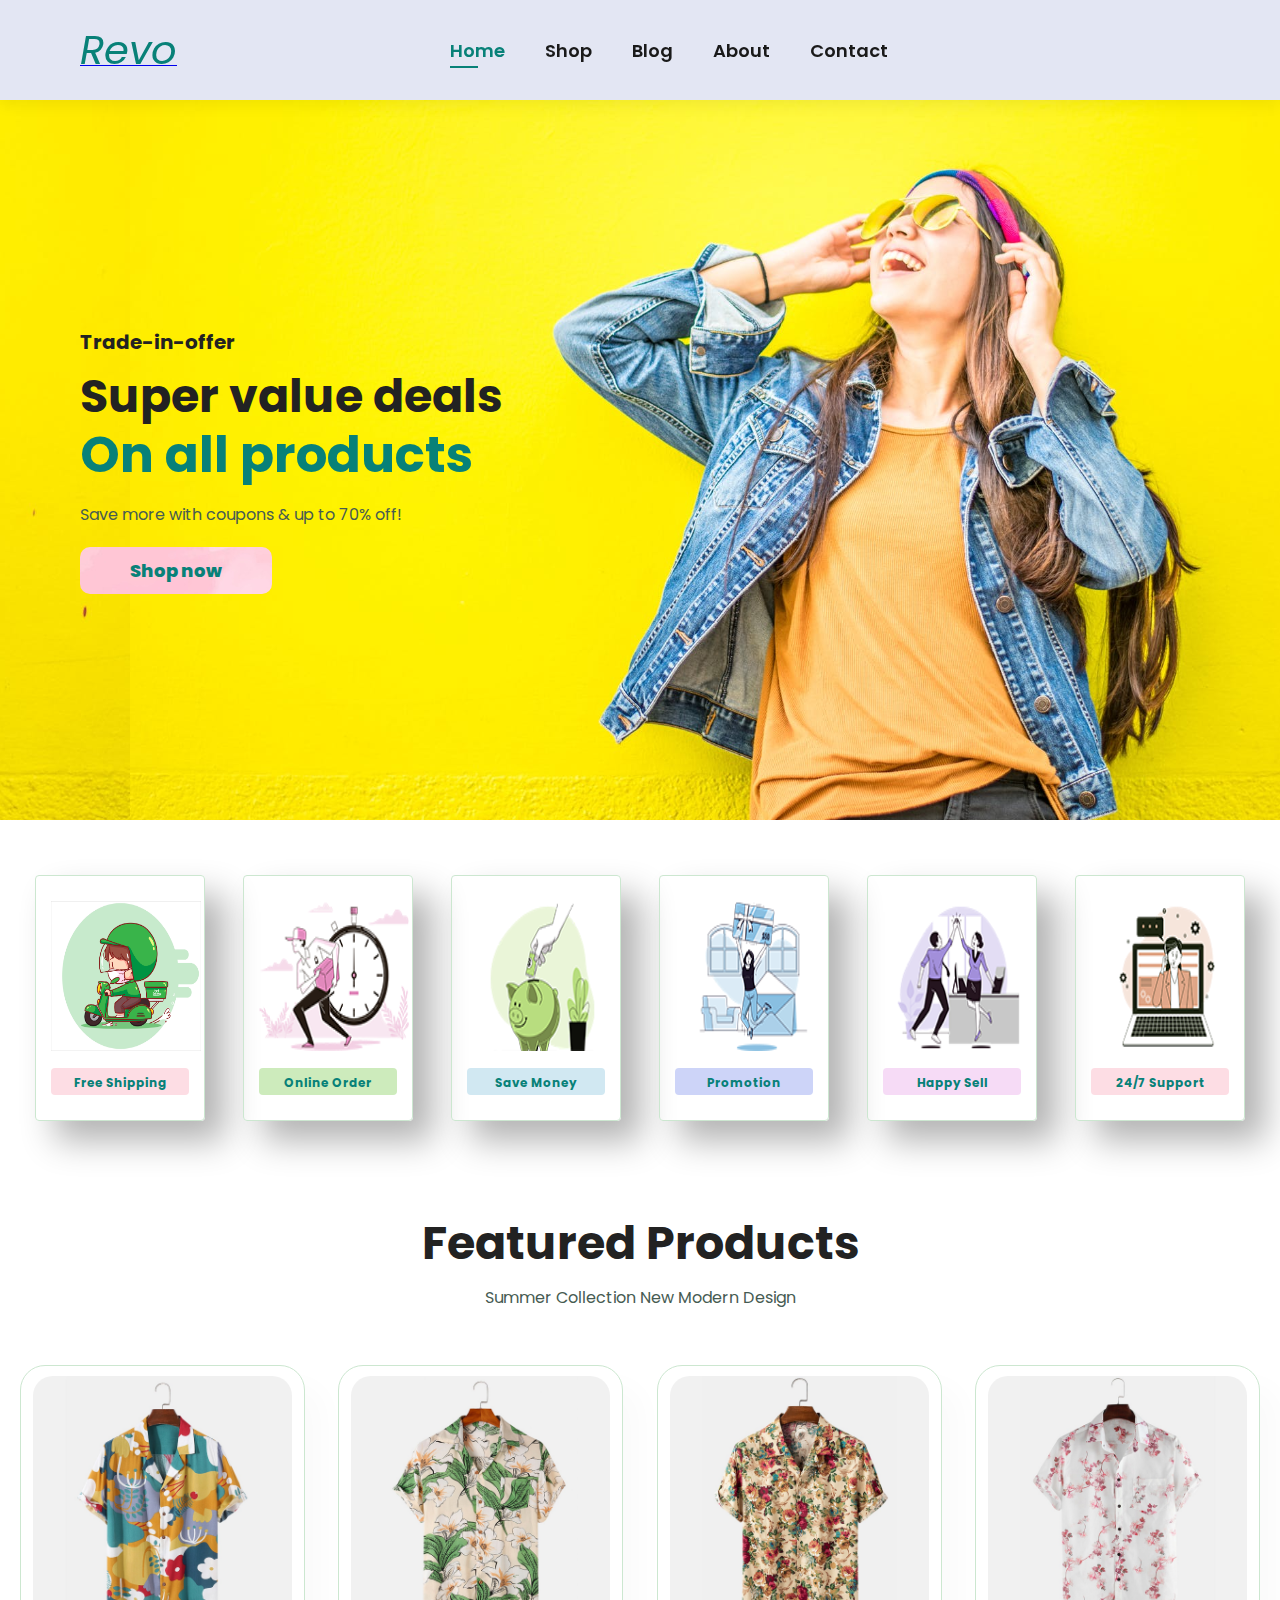
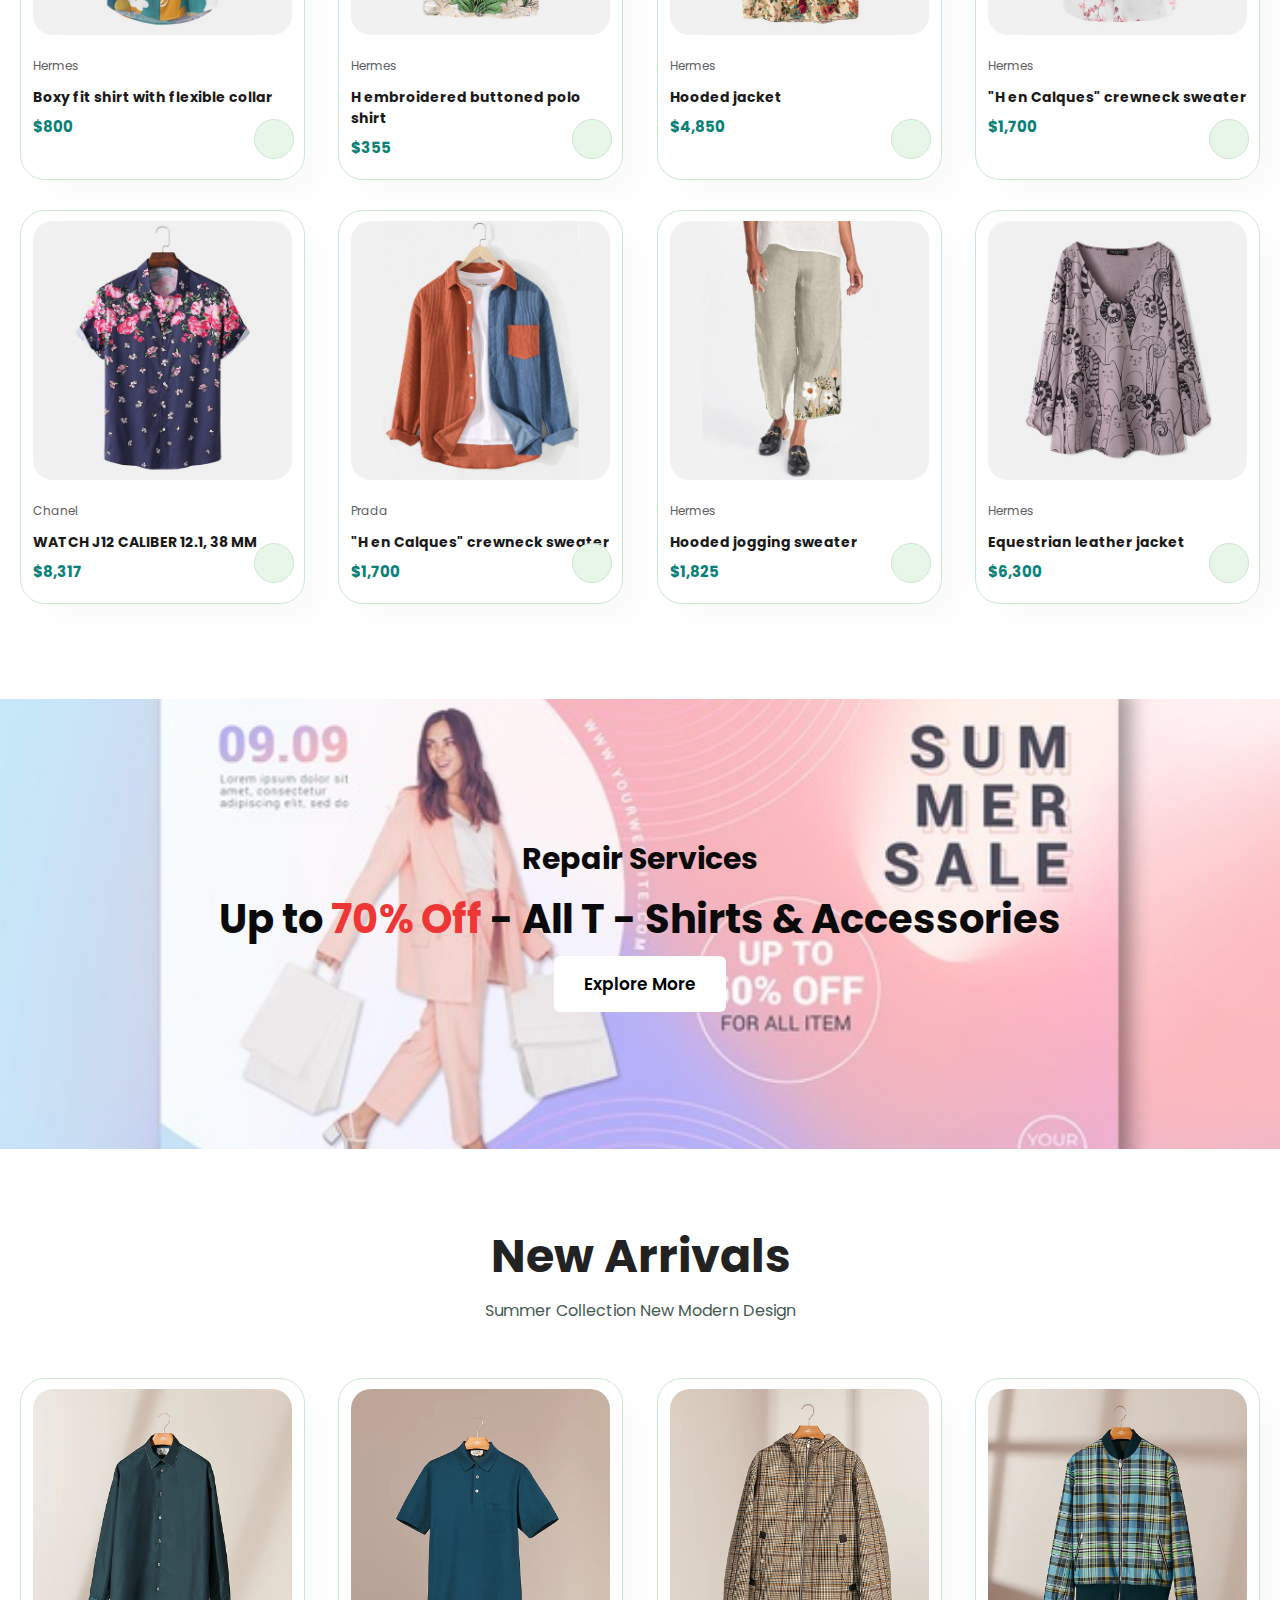
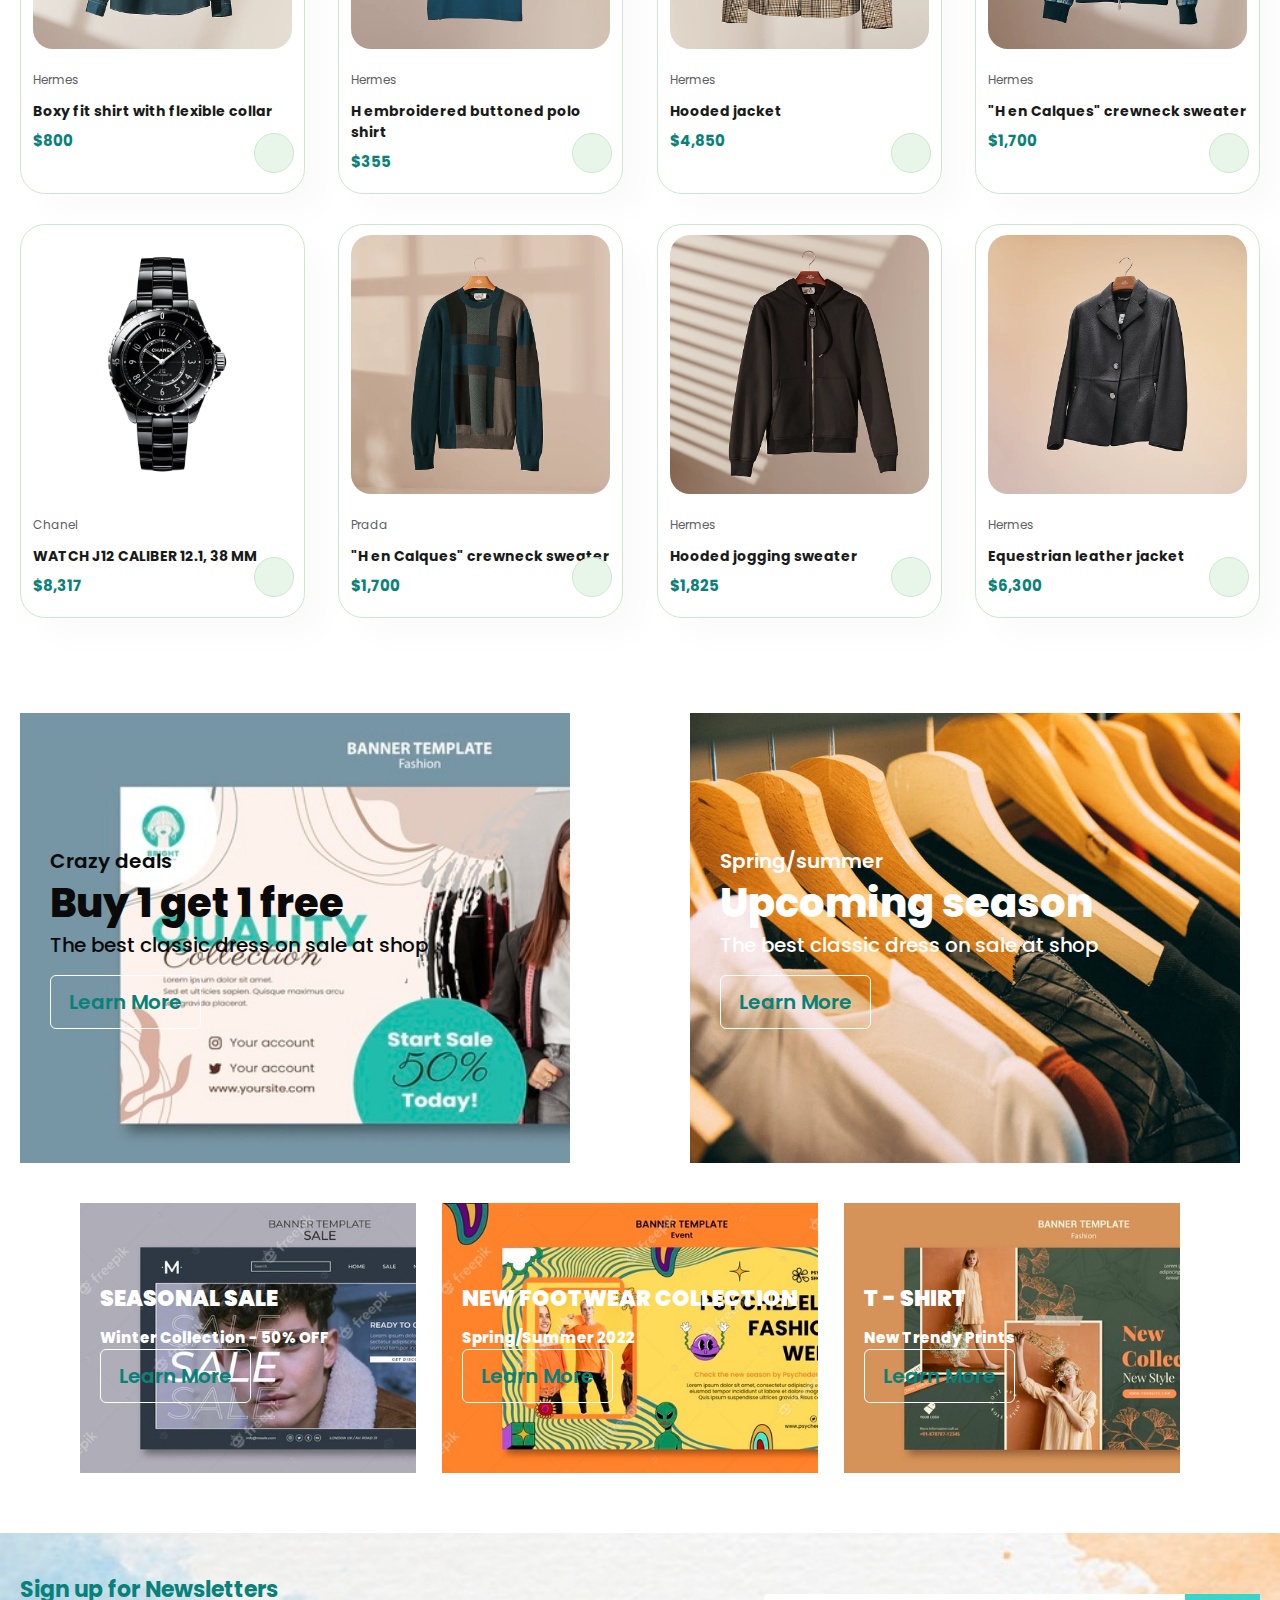
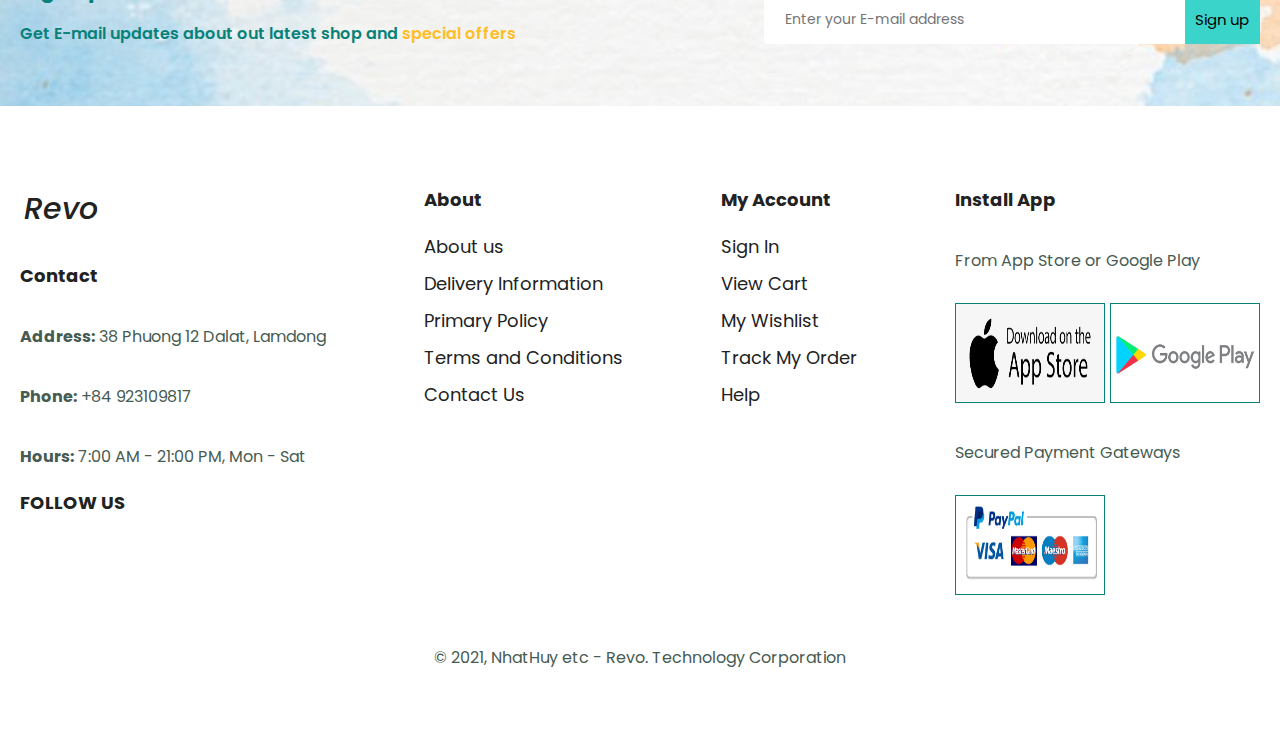
==== commit 5338eb7e: "add blog page" ====
--- a/index.html
+++ b/index.html
@@ -19,7 +19,7 @@
 
         <div>
             <ul id="navbar" class="navbar">
-                <li><a class="active" href="#index.html">Home</a></li>
+                <li><a class="active" href="index.html">Home</a></li>
                 <li><a href="shop.html">Shop</a></li>
                 <li><a href="blog.html">Blog</a></li>
                 <li><a href="about.html">About</a></li>
@@ -51,27 +51,27 @@
         </div>
 
         <div class="feature-box">
-            <img src="images/feature-2.jpg" alt="">
+            <img src="images/features/f2.png" alt="">
             <h6>Online Order</h6>
         </div>
 
         <div class="feature-box">
-            <img src="images/feature-3.jpg" alt="">
+            <img src="images/features/f3.png" alt="">
             <h6>Save Money</h6>
         </div>
 
         <div class="feature-box">
-            <img src="images/feature-4.jpg" alt="">
+            <img src="images/features/f4.png" alt="">
             <h6>Promotion</h6>
         </div>
 
         <div class="feature-box">
-            <img src="images/feature-5.jpg" alt="">
+            <img src="images/features/f5.png" alt="">
             <h6>Happy Sell</h6>
         </div>
 
         <div class="feature-box">
-            <img src="images/feature-6.jpg" alt="">
+            <img src="images/features/f6.png" alt="">
             <h6>24/7 Support</h6>
         </div>
     </section>
@@ -82,7 +82,7 @@
         <p>Summer Collection New Modern Design</p>
         <div class="pro-container">
             <div class="pro">
-                <img src="images/product-4.webp" alt="">
+                <img src="images/products/f1.jpg" alt="">
                 <div class="desc">
                     <span>Hermes</span>
                     <h5>Boxy fit shirt with flexible collar</h5>
@@ -99,7 +99,7 @@
             </div>
 
             <div class="pro">
-                <img src="images/product-1.webp" alt="">
+                <img src="images/products/f2.jpg" alt="">
                 <div class="desc">
                     <span>Hermes</span>
                     <h5>H embroidered buttoned polo shirt</h5>
@@ -116,7 +116,7 @@
             </div>
 
             <div class="pro">
-                <img src="images/product-2.webp" alt="">
+                <img src="images/products/f3.jpg" alt="">
                 <div class="desc">
                     <span>Hermes</span>
                     <h5>Hooded jacket</h5>
@@ -133,7 +133,7 @@
             </div>
 
             <div class="pro">
-                <img src="images/product-3.webp" alt="">
+                <img src="images/products/f4.jpg" alt="">
                 <div class="desc">
                     <span>Hermes</span>
                     <h5>"H en Calques" crewneck sweater</h5>
@@ -150,7 +150,7 @@
             </div>
 
             <div class="pro">
-                <img src="images/product-7.jpg" alt="">
+                <img src="images/products/f5.jpg" alt="">
                 <div class="desc">
                     <span>Chanel</span>
                     <h5>WATCH J12 CALIBER 12.1, 38 MM</h5>
@@ -167,7 +167,7 @@
             </div>
 
             <div class="pro">
-                <img src="images/product-5.webp" alt="">
+                <img src="images/products/f6.jpg" alt="">
                 <div class="desc">
                     <span>Prada</span>
                     <h5>"H en Calques" crewneck sweater</h5>
@@ -184,7 +184,7 @@
             </div>
 
             <div class="pro">
-                <img src="images/product-6.webp" alt="">
+                <img src="images/products/f7.jpg" alt="">
                 <div class="desc">
                     <span>Hermes</span>
                     <h5>Hooded jogging sweater</h5>
@@ -201,7 +201,7 @@
             </div>
 
             <div class="pro">
-                <img src="images/product-9.webp" alt="">
+                <img src="images/products/f8.jpg" alt="">
                 <div class="desc">
                     <span>Hermes</span>
                     <h5>Equestrian leather jacket</h5>
--- a/style.css
+++ b/style.css
@@ -599,7 +599,7 @@
 .page-header{
     display: flex;
     flex-direction: column;
-    background-image: url('images/bg-shop.jpg');
+    background-image: url('images/banner/b1.jpg');
     background-repeat: contain;
     height: 50vh;
     width: 100%;
@@ -611,13 +611,13 @@
 
 .page-header h2{
     font-size: 40px;
-    color: #EBE645;
+    color: #FFF;
     font-weight: 800;
 }
 
 .page-header p{
     font-size: 40px;
-    color: #8E0505;
+    color: #FFF;
     font-weight: 600;
 }
 
@@ -652,7 +652,6 @@
 .product-detail .single-pro-img{
     width: 40%;
     margin-right: 50px;
-
 }
 
 .product-detail .gallery-img{
@@ -704,4 +703,84 @@
  
 .product-detail .single-product-details span{
     line-height: 25px;
+}
+
+/* BLOG PAGE*/
+.page-header.blog-header{
+    background-image: url('images/banner/b19.jpg');
+    width: 100%;
+}
+
+.blog{
+    padding: 150px 150px 0 150px;
+}
+
+.blog .blog-box{
+    display: flex;
+    width: 100%;
+    align-items: center;
+    position: relative;
+    margin-bottom: 80px;
+}
+
+.blog .blog-img{
+    width: 50%;
+    margin-right: 40px;
+}
+
+.blog .blog-img img{
+    width: 100%;
+    height: 300px;
+    object-fit: cover;
+}
+
+.blog .blog-details{
+    width: 50%;
+    margin-right: 40px;
+}
+
+.blog .blog-details h4{
+    font-size: 30px;
+}
+
+.blog .blog-details p{
+    font-size: 20px;
+}
+
+.blog .blog-details a{
+    text-decoration: none;
+    color: #222;
+    font-size: 20px;
+    font-weight: 700;
+    position: relative;
+    transition: 0.3s;
+    line-height: 20px;
+}
+
+.blog .blog-details a::after{
+    content: "";
+    width: 50px;
+    height: 3px;
+    background: #000;
+    position:  absolute;
+    top: 12px;
+    right: -60px;
+}
+
+.blog .blog-details a:hover{
+    color: #088178;
+}
+
+.blog .blog-details a:hover::after{
+    background-color: #088178;
+}
+
+.blog .blog-box h1{
+    position: absolute;
+    top: -50px;
+    left: 0;
+    font-size: 70px;
+    font-weight: 700;
+    color: #c9cbce;
+    z-index: -9;
 }--- a/responsive.css
+++ b/responsive.css
@@ -9,6 +9,7 @@
     .header #close{
         display: none;
     }
+
 }
 
 /* Ipad */
@@ -21,6 +22,19 @@
         padding: 20px 30px;
     }
 
+    .header .navbar-menu{
+        display: none;
+    }
+
+    .header .navbar #close{
+        display: none;
+    }
+
+    .page-header{
+        background-repeat: no-repeat;
+        background-size: cover;
+    }
+
     .feature{
         display: flex;
         align-items: center;
@@ -29,6 +43,16 @@
 
     .feature-product .pro {
         width: 48%;
+    }
+
+     .feature-product .pro .cart{
+        width: 60px;
+        height: 50px;
+        line-height: 50px   ;
+    }
+
+    .product-detail .single-pro-img{
+        width: 50%;
     }
 
     .feature-product .pro .desc span{
@@ -89,6 +113,11 @@
     footer .install img{
         width: 220px;
         height: 140px;
+    }
+
+    /* BLOG PAGE*/
+    .blog{
+        padding: 60px;
     }
 
 }
@@ -220,35 +249,78 @@
     .newletter .form input{
         width: 400px;
     }
-}
-
-/* SHOP PAGE*/
-/* Tablet*/
-@media (min-width: 740px) and (max-width: 1023px) {
-    .header .navbar-menu{
-        display: none;
-    }
-
-    .header .navbar #close{
-        display: none;
-    }
-
+
+    /* HOME PAGE*/
     .page-header{
         background-repeat: no-repeat;
         background-size: cover;
     }
+
+    .feature-product h2{
+        width: 100%;
+        text-align: center;
+        font-size: 35px;
+    }
+
+    /* PROUDCT DETAIL */
+    .product-detail{
+        display: flex;
+        flex-direction: column;
+    }
+
+    .product-detail .single-pro-img{
+        width: 100%;
+        padding: 20px;
+    }
+
+    .product-detail .single-product-details{
+        display: flex;
+        flex-direction: column;
+        justify-content: center;
+        text-align: center;
+        align-items: center;
+        width: 100%;
+    }
+
+
+    .product-detail .single-product-details h4{
+        font-size: 20px;
+    }
+
+    .product-detail .single-product-details select{
+        width: 20%;
+        text-align: center;
+    }
+
+    .product-detail .single-product-details input{
+        margin-bottom: 10px;
+    }
+
+    .product-detail .single-product-details .product-desc{
+        display: none;
+    }
+
+    /* BLOG PAGE */
+    .blog{
+        padding: 100px 20px 0 20px;
+    }
+
+    .blog .blog-box{
+        display: flex;
+        flex-direction: column;
+        align-items: flex-start;
+        width: 100%;
+        position: relative;
+        padding-bottom: 90px;
+    }
+
+    .blog .blog-box .blog-img{
+        width: 100%;
+        margin-right: 0px;
+        margin-bottom: 30px;
+    }
+
+    .blog .blog-details{
+        width: 100%;
+    }
 }
-
-/* Mobile*/
-@media (max-width: 740px){
-    .page-header{
-        background-repeat: no-repeat;
-        background-size: cover;
-    }
-
-    .feature-product h2{
-        width: 100%;
-        text-align: center;
-        font-size: 35px;
-    }
-}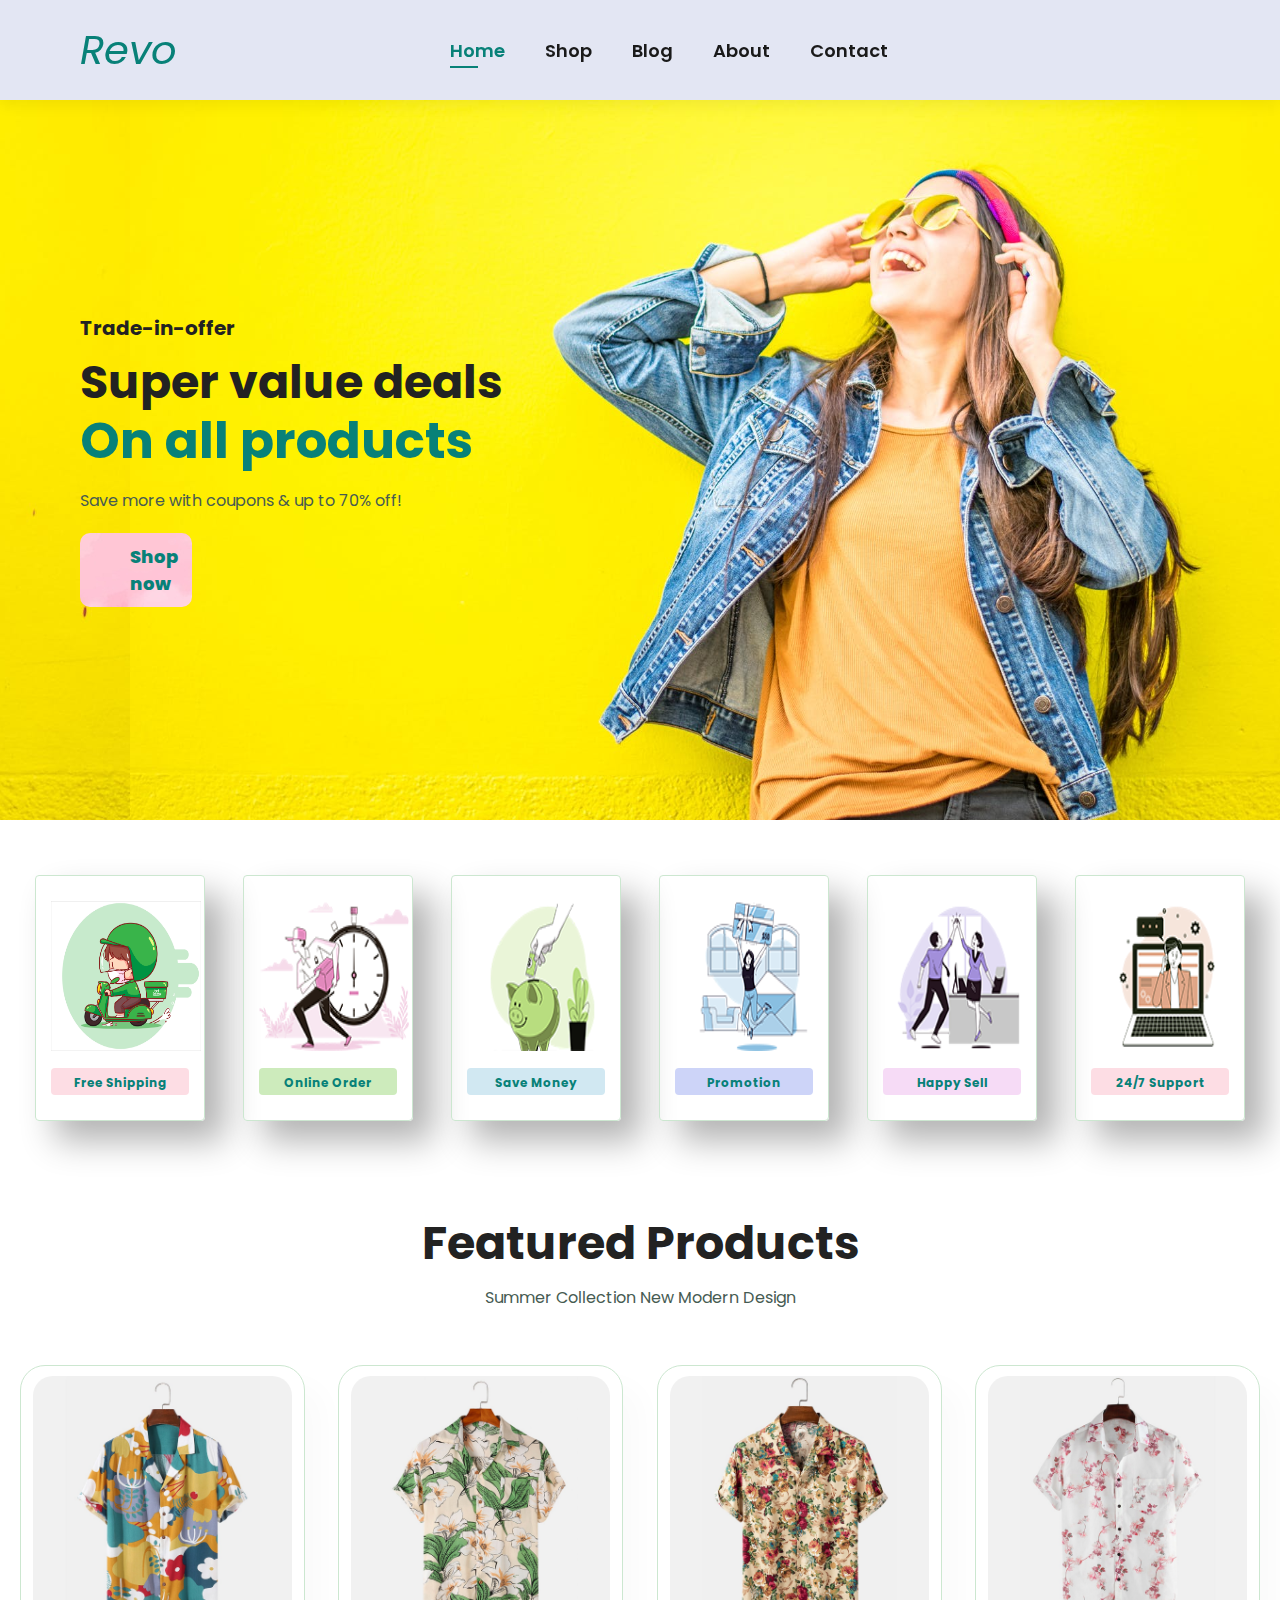
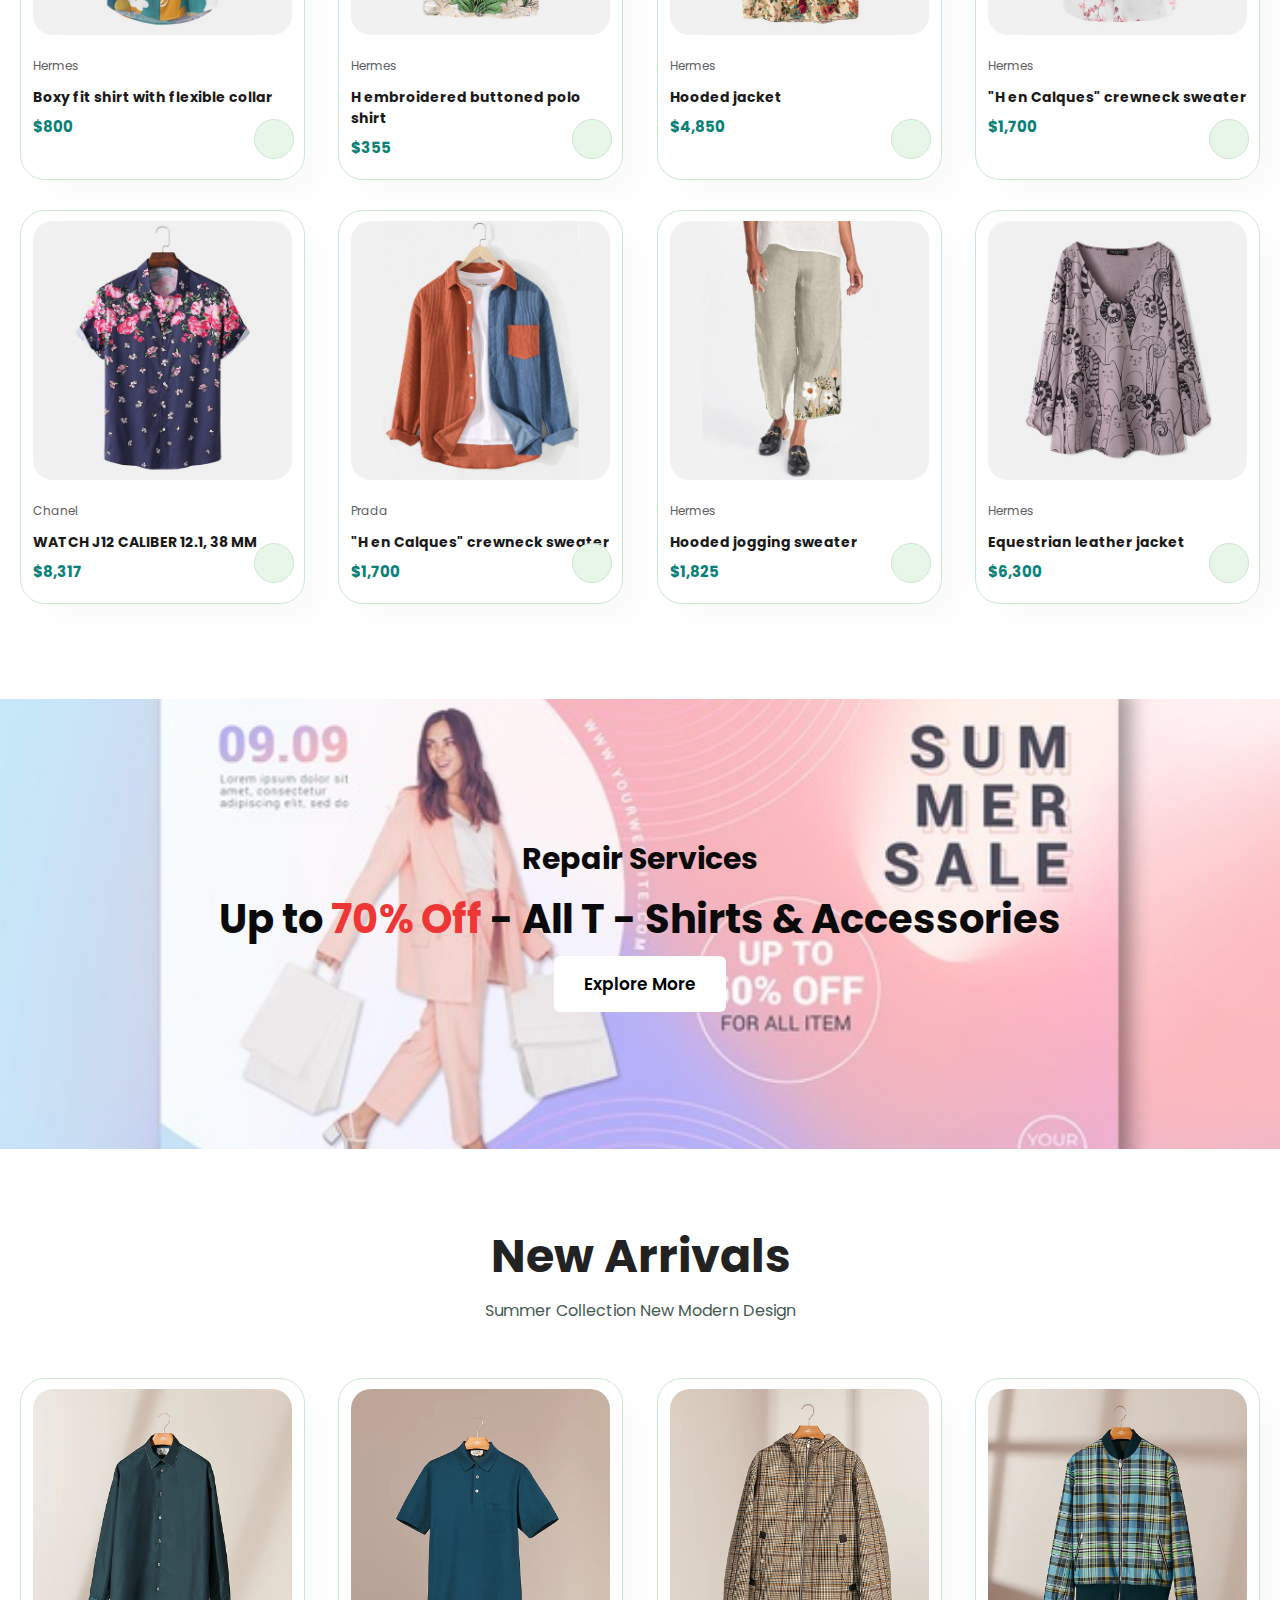
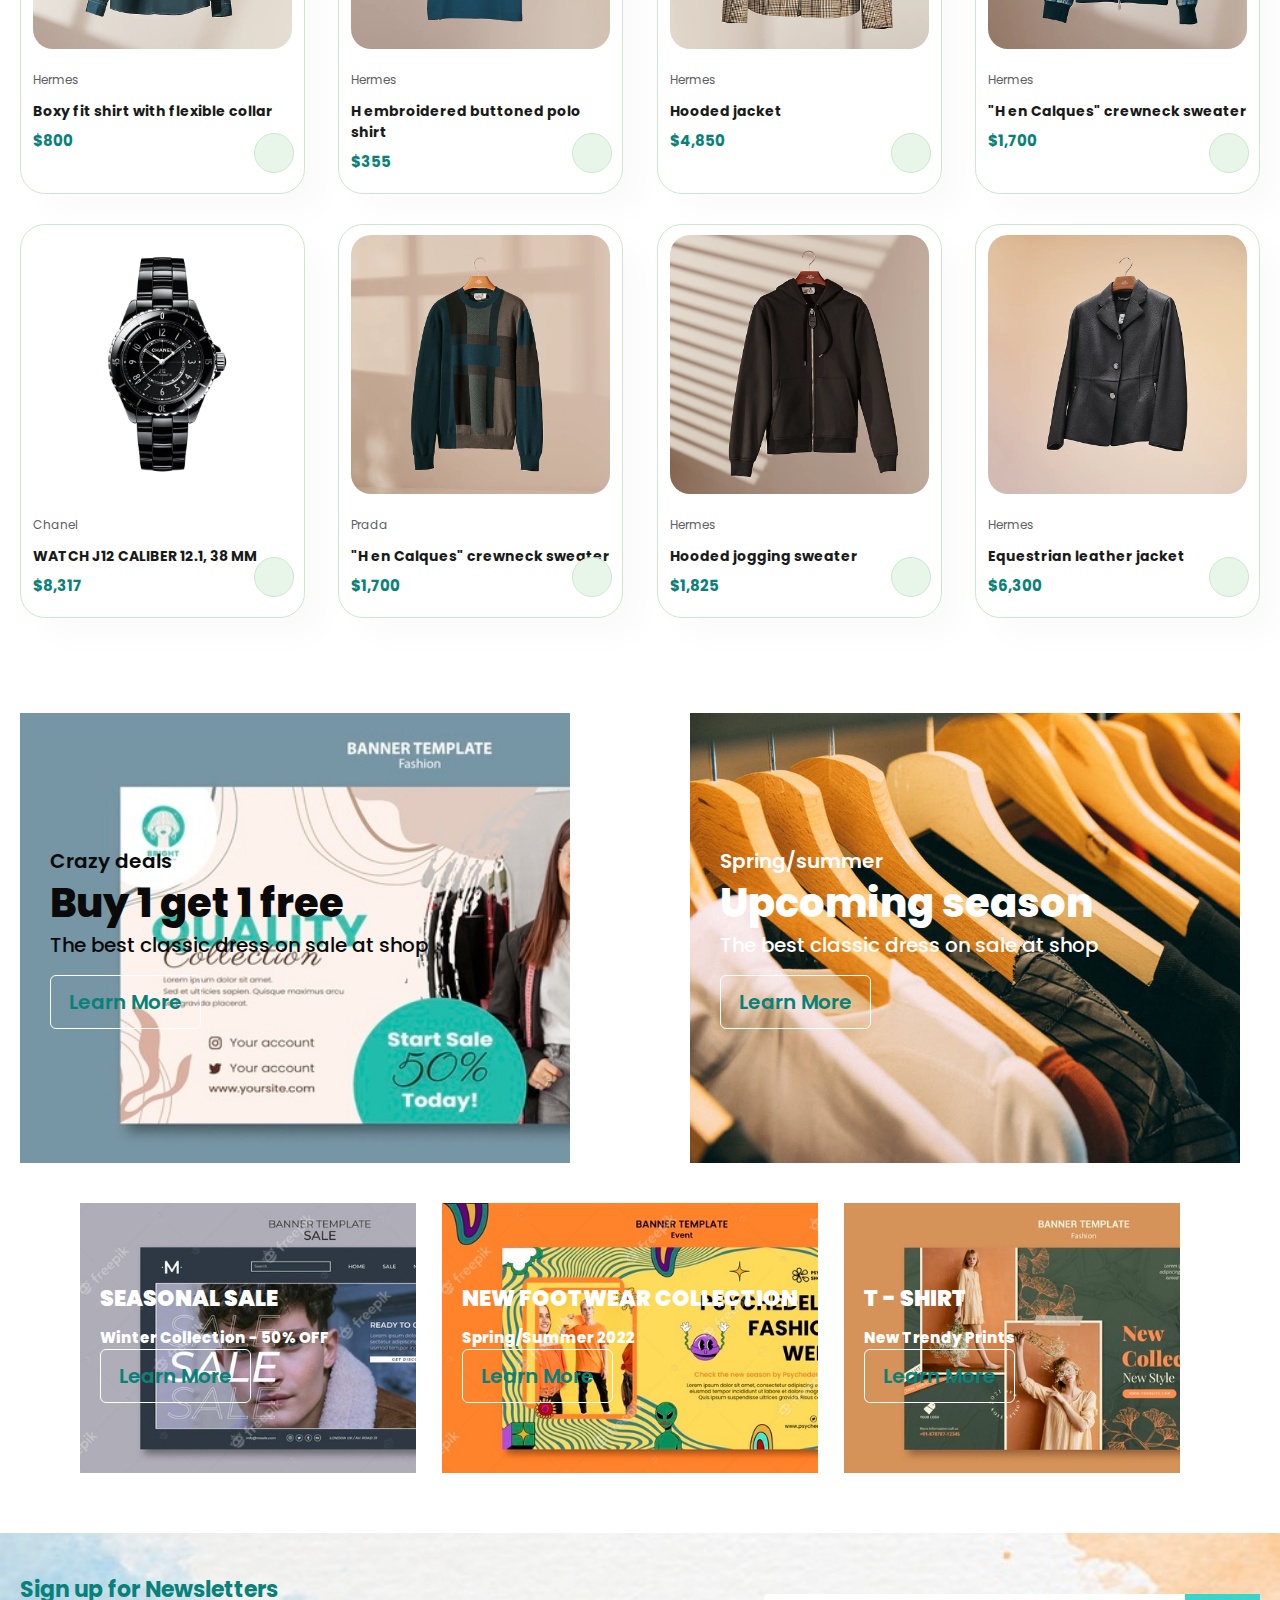
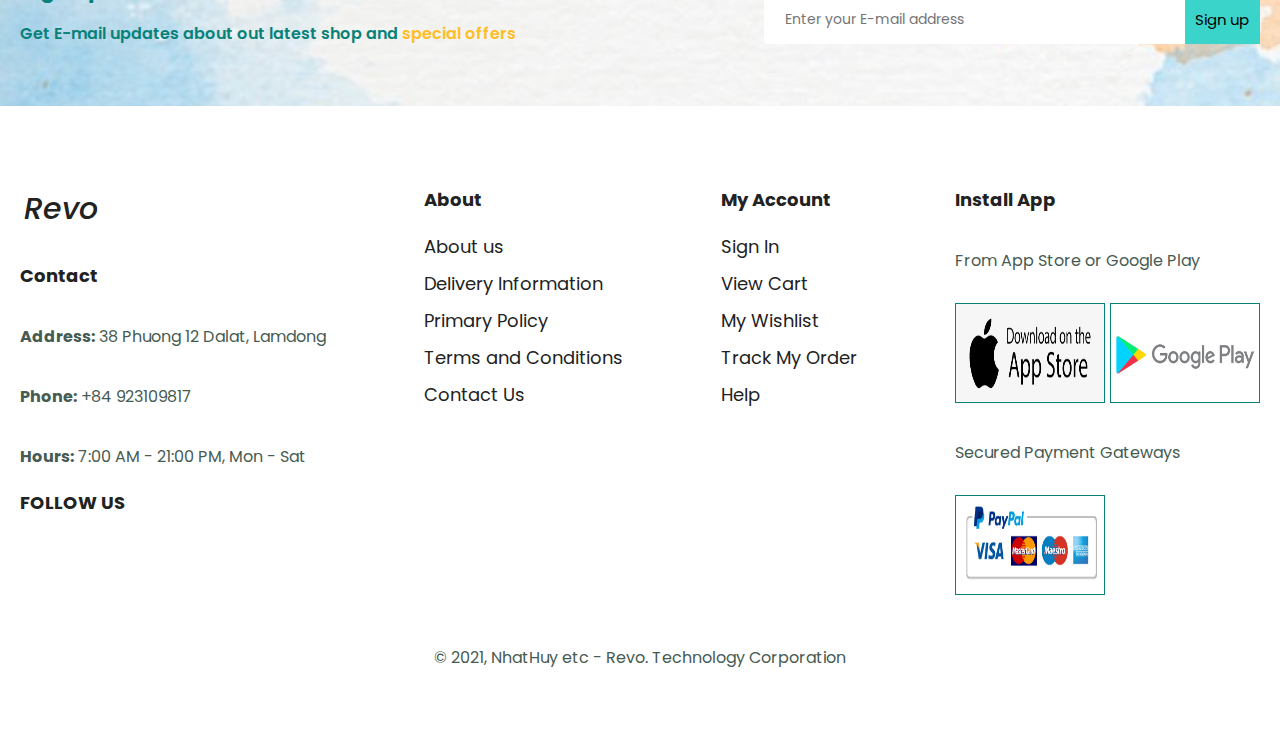
==== commit 2a55f3bb: "up contact" ====
--- a/index.html
+++ b/index.html
@@ -4,12 +4,11 @@
     <meta charset="UTF-8">
     <meta http-equiv="X-UA-Compatible" content="IE=edge">
     <meta name="viewport" content="width=device-width, initial-scale=1.0">
-    <title>E-Commerce   
-        
-    </title>
+    <title>RevoShop - Home</title>
     <link rel="stylesheet" href="style.css">
     <link rel="stylesheet" href="responsive.css">
     <link rel="stylesheet" href="https://pro.fontawesome.com/releases/v5.10.0/css/all.css" integrity="sha384-AYmEC3Yw5cVb3ZcuHtOA93w35dYTsvhLPVnYs9eStHfGJvOvKxVfELGroGkvsg+p" crossorigin="anonymous"/>
+    <link rel="shortcut icon" href="images/favicon.png" type="image/x-icon" />
 </head>
 <body>
     <!-- Header -->
--- a/style.css
+++ b/style.css
@@ -33,6 +33,14 @@
     font-size: 16px;
     color: #465b52;
     margin: 15px 0 20px 0;
+}
+
+li{
+    list-style: none;
+}
+
+a{
+    text-decoration: none;
 }
 
 .section-p1{
@@ -626,7 +634,8 @@
     text-align: center;
 }
 
-.pagination a{
+.pagination a,
+.btn{
     text-decoration: none;
     color: #fff;
     background-color: #088178;
@@ -783,4 +792,576 @@
     font-weight: 700;
     color: #c9cbce;
     z-index: -9;
-}+}
+
+.page-header.about-header{
+    background-image: url('images/about/banner.png');
+    width: 100%;
+}
+
+.about-head{
+    display: flex;
+    justify-content: center;
+}
+
+.about-head img{
+    width: 50%;
+}
+
+.about-head .about-text{
+    padding-left: 40px;
+}
+
+.about-app{
+    text-align: center;
+}
+
+.about-app .video{
+    width: 70%;
+    height: 100%;
+    margin: 30px auto 0 auto;
+}
+
+.about-app .video video{
+    width: 100%;
+    height: 100%;
+    border-radius: 20px;
+}
+
+/*CART PAGE*/
+.contact-details{
+    display: flex;
+    align-items: center;
+    justify-content: space-between;
+}
+
+.contact-details .details{
+    width: 40%;
+}
+
+.contact-details .details span,
+.form-details form span{
+    font-size: 20px;
+}
+
+.contact-details .details h2,
+.form-details form h2{
+    font-size: 26px;
+    line-height: 35px;
+    padding: 20px 0;
+}
+
+.contact-details .details h3{
+    font-size: 16px;
+    padding-bottom: 15px;
+}
+
+.contact-details .details li{
+    display: flex;
+    padding: 10px 0;
+}
+
+.contact-details .details li i{
+    font-size: 17px;
+    padding-right: 22px;
+}
+
+.contact-details .details li p{
+    margin: 0;
+    font-size: 18px;
+}
+
+.contact-details .map{
+    width: 55%;
+    height: 400px;
+}
+
+.contact-details .map iframe{
+    width: 100%;
+    height: 100%;
+}
+
+.form-details{
+    display: flex;
+    justify-content: space-between;
+    margin: 30px;
+    padding: 80px;
+    border: 1px solid #e1e1e1;
+}
+
+.form-details form{
+    width: 65%;
+    display: flex;
+    flex-direction: column;
+    align-items: flex-start;
+}
+
+.form-details form input,
+.form-details form textarea{
+    width: 100%;
+    padding: 12px 15px;
+    outline: none;
+    margin-bottom: 20px;
+    border: 1px solid #e1e1e1;
+}
+
+.form-details form button{
+    background-color: #088178;
+    color: #fff;
+    padding: 10px;
+    width: 100px;
+    font-size: 18px;
+}
+
+.form-details .people div{
+    padding-bottom: 25px;
+    display: flex;
+    align-items: flex-start;
+    margin-bottom: 15px;
+}
+
+.form-details .people div img{
+    width: 80px;
+    height: 80px;
+    object-fit: cover;
+    margin-right: 15px;
+}
+
+.form-details .people div p{
+    margin: 0;
+    font-size: 13px;
+    line-height: 25px;
+}
+
+.form-details .people div p span{
+    display: block;
+    font-size: 16px;
+    font-weight: 600;
+    color: #000;
+}
+
+
+
+
+
+
+
+
+
+
+
+
+
+
+
+
+
+
+
+
+
+
+
+
+
+
+
+
+/*RESPONSIVE*/
+/*HOME PAGE */
+/* PC*/
+@media screen and (min-width: 1024px) {
+    .header .navbar-menu i{
+        font-size: 25px;
+        display: none;
+    }
+    
+    .header #close{
+        display: none;
+    }
+
+}
+
+/* Ipad */
+@media (min-width: 740px) and (max-width: 1023px) {
+    .section-p1{
+        padding: 16px;
+    }
+
+    .header{
+        padding: 20px 30px;
+    }
+
+    .header .navbar-menu{
+        display: none;
+    }
+
+    .header .navbar #close{
+        display: none;
+    }
+
+    .page-header{
+        background-repeat: no-repeat;
+        background-size: cover;
+    }
+
+    .feature{
+        display: flex;
+        align-items: center;
+        justify-content: space-between;
+    }
+
+    .feature-product .pro {
+        width: 48%;
+    }
+
+     .feature-product .pro .cart{
+        width: 60px;
+        height: 50px;
+        line-height: 50px   ;
+    }
+
+    .product-detail .single-pro-img{
+        width: 50%;
+    }
+
+    .feature-product .pro .desc span{
+        font-size: 25px;
+    }
+    
+    .feature-product .pro .desc h5{
+        font-size: 23px;
+    }
+
+    .feature-product .pro .desc i{
+        font-size: 26px;
+    }
+
+    .feature-product .pro .desc h4{
+        font-size: 30px;
+    }
+
+    .feature-product .pro .cart {
+        font-size: 40px;
+        margin-right: 20px;
+    }
+
+    .banner{
+        background-repeat:  no-repeat;
+        background-position: top 0;
+    }
+
+    .banner-text{
+        display: block;
+        padding: 0 15px;
+        background-position: top 0 right 0;
+    }
+    
+    .banner-text .banner-box{
+        background-position: top -22px right 0;
+    }
+
+    .sm-banner{
+        display: block;
+    }
+
+    .newletter .text{
+        width: 100%;
+        text-align: center;
+    }
+
+    .newletter .form{
+        width: 100%;
+        text-align: center;
+        padding-left: 125px;
+    }
+
+    .newletter .form input{
+        width: 400px;
+    }
+
+    footer .install img{
+        width: 220px;
+        height: 140px;
+    }
+
+    /* BLOG PAGE*/
+    .blog{
+        padding: 60px;
+    }
+
+    /*ABOUT PAGE */
+    .page-header.about-header{
+        height: 250px;
+        margin-bottom: 25px;
+    }
+
+    /*CONTACT*/
+    .form-details{
+        padding: 40px;
+    }
+
+    .form-details form{
+        width: 50%;
+    }
+
+}
+
+
+/* Mobile*/
+@media (max-width: 740px){
+    .section-p1{
+        padding: 10px;
+    }
+
+    .header .navbar{
+        display: flex;
+        flex-direction: column;
+        align-items: flex-start;
+        justify-content: flex-start;
+        position: fixed;
+        top: -55px;
+        right: -300px;
+        height: 80vh;
+        width: 170px;
+        background-color: #E3E6F3;
+        box-shadow: 0 40px 60px rgba(0, 0, 0, 0.1);
+        padding: 80px 0 0 10px;
+    }
+
+    .header .navbar-menu{
+        display: flex;
+        align-items: center;
+    }
+
+    #close{
+        position: absolute;
+        top: 60px;
+        left: 120px;
+        color: #222;
+        font-size: 24px;
+    }
+
+    
+    .header .navbar.active{
+        right: 0px;
+    }
+
+    .header .navbar-menu i{
+        color: #1a1a1a;
+        font-size: 24px;
+
+    }
+
+    .header .navbar li{
+        margin-bottom: 25px;
+    }
+
+    .header{
+        padding: 20px 20px;
+    }
+
+    .hero{
+        width: 100%;
+        padding: 10px;
+        background-position: top -120px right -244px;
+        background-repeat: no-repeat;
+    }
+
+    .hero h1{
+        font-size: 40px;
+    }
+
+    .hero h2{
+        width: 100%;
+        font-size: 25px;
+    }
+
+    .hero p{
+        font-size: 25px;
+        padding: 4px;
+    }
+
+    .hero .btn{
+        top: 0;
+        right: 0;
+    }
+
+    .feature .feature-box{
+        width: 40%;
+    }
+
+    .feature .feature-box img{
+        width: 123px;
+    }
+    
+    .feature-product .pro{
+        width: 48%;
+    }
+
+    .banner{
+        background-repeat: no-repeat;
+        display: flex;
+        justify-content: flex-start;
+        align-items: center;
+        height: 55vh;
+        background-size: cover;
+    }
+
+    .sm-banner{
+        display: block;
+    }
+    
+    .sm-banner .banner-1,
+    .sm-banner .banner-2{
+        width: 100%;
+        min-width: 375px;
+        background-position: left -243px top 0;
+    }
+
+    .banner-text{
+        display: block;
+        padding: 0px;
+        width: 100%;
+        margin: 10px 0 0 10px;
+    }
+
+    .newletter .text{
+        width: 100%;
+        text-align: center;
+    }
+
+    .newletter .form{
+        width: 100%;
+        text-align: center;
+        padding-left: 10px;
+    }
+
+    .newletter .form input{
+        width: 400px;
+    }
+
+    /* HOME PAGE*/
+    .page-header{
+        background-repeat: no-repeat;
+        background-size: cover;
+    }
+
+    .feature-product h2{
+        width: 100%;
+        text-align: center;
+        font-size: 35px;
+    }
+
+    /* PROUDCT DETAIL */
+    .product-detail{
+        display: flex;
+        flex-direction: column;
+    }
+
+    .product-detail .single-pro-img{
+        width: 100%;
+        padding: 20px;
+    }
+
+    .product-detail .single-product-details{
+        display: flex;
+        flex-direction: column;
+        justify-content: center;
+        text-align: center;
+        align-items: center;
+        width: 100%;
+    }
+
+
+    .product-detail .single-product-details h4{
+        font-size: 20px;
+    }
+
+    .product-detail .single-product-details select{
+        width: 20%;
+        text-align: center;
+    }
+
+    .product-detail .single-product-details input{
+        margin-bottom: 10px;
+    }
+
+    .product-detail .single-product-details .product-desc{
+        display: none;
+    }
+
+    /* BLOG PAGE */
+    .blog{
+        padding: 100px 20px 0 20px;
+    }
+
+    .blog .blog-box{
+        display: flex;
+        flex-direction: column;
+        align-items: flex-start;
+        width: 100%;
+        position: relative;
+        padding-bottom: 90px;
+    }
+
+    .blog .blog-box .blog-img{
+        width: 100%;
+        margin-right: 0px;
+        margin-bottom: 30px;
+    }
+
+    .blog .blog-details{
+        width: 100%;
+    }
+
+    /*ABOUT PAGE */
+    .page-header.about-header{
+        height: 300px;
+        margin-bottom: 25px;
+    }
+    
+    .about-head{
+        display: flex;
+        flex-direction: column;
+        align-items: center;
+    }
+    
+    .about-head img{
+        width: 100%;
+        height: auto;
+        margin-bottom: 15px;
+    }
+
+    .about-head .about-text{
+        padding-left: 2px;
+    }
+
+    .about-app h1{
+        font-size: 35px;
+    }
+
+    /*CONTACT */
+    .contact-details{
+        flex-direction: column;
+    }
+
+    .contact-details .details{
+        width: 100%;
+    }
+
+    .contact-details .map{
+        width: 100%;
+    }
+
+    .form-details{
+        margin: 10px;
+        padding: 30px 10px;
+        flex-wrap: wrap;
+    }
+
+    .form-details form{
+        width: 100%;
+        margin-bottom: 30px;
+    }
+}
